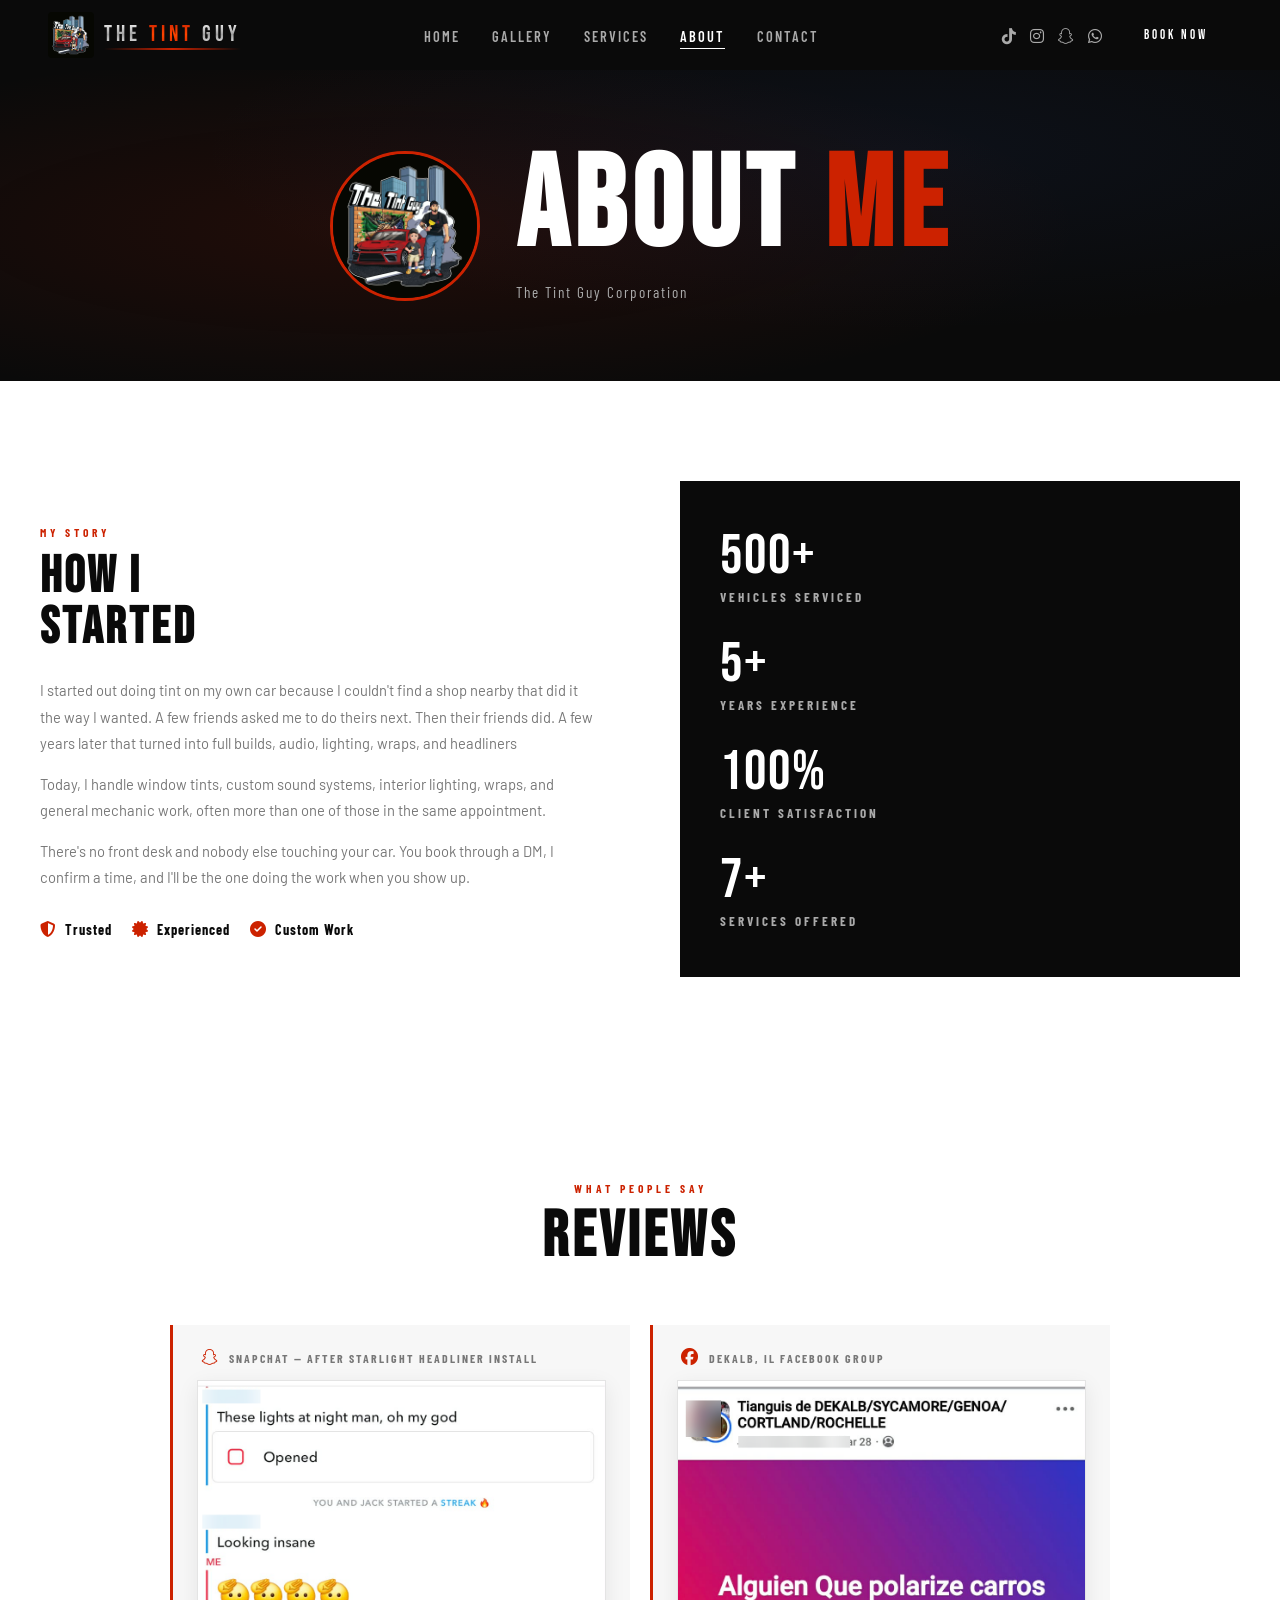
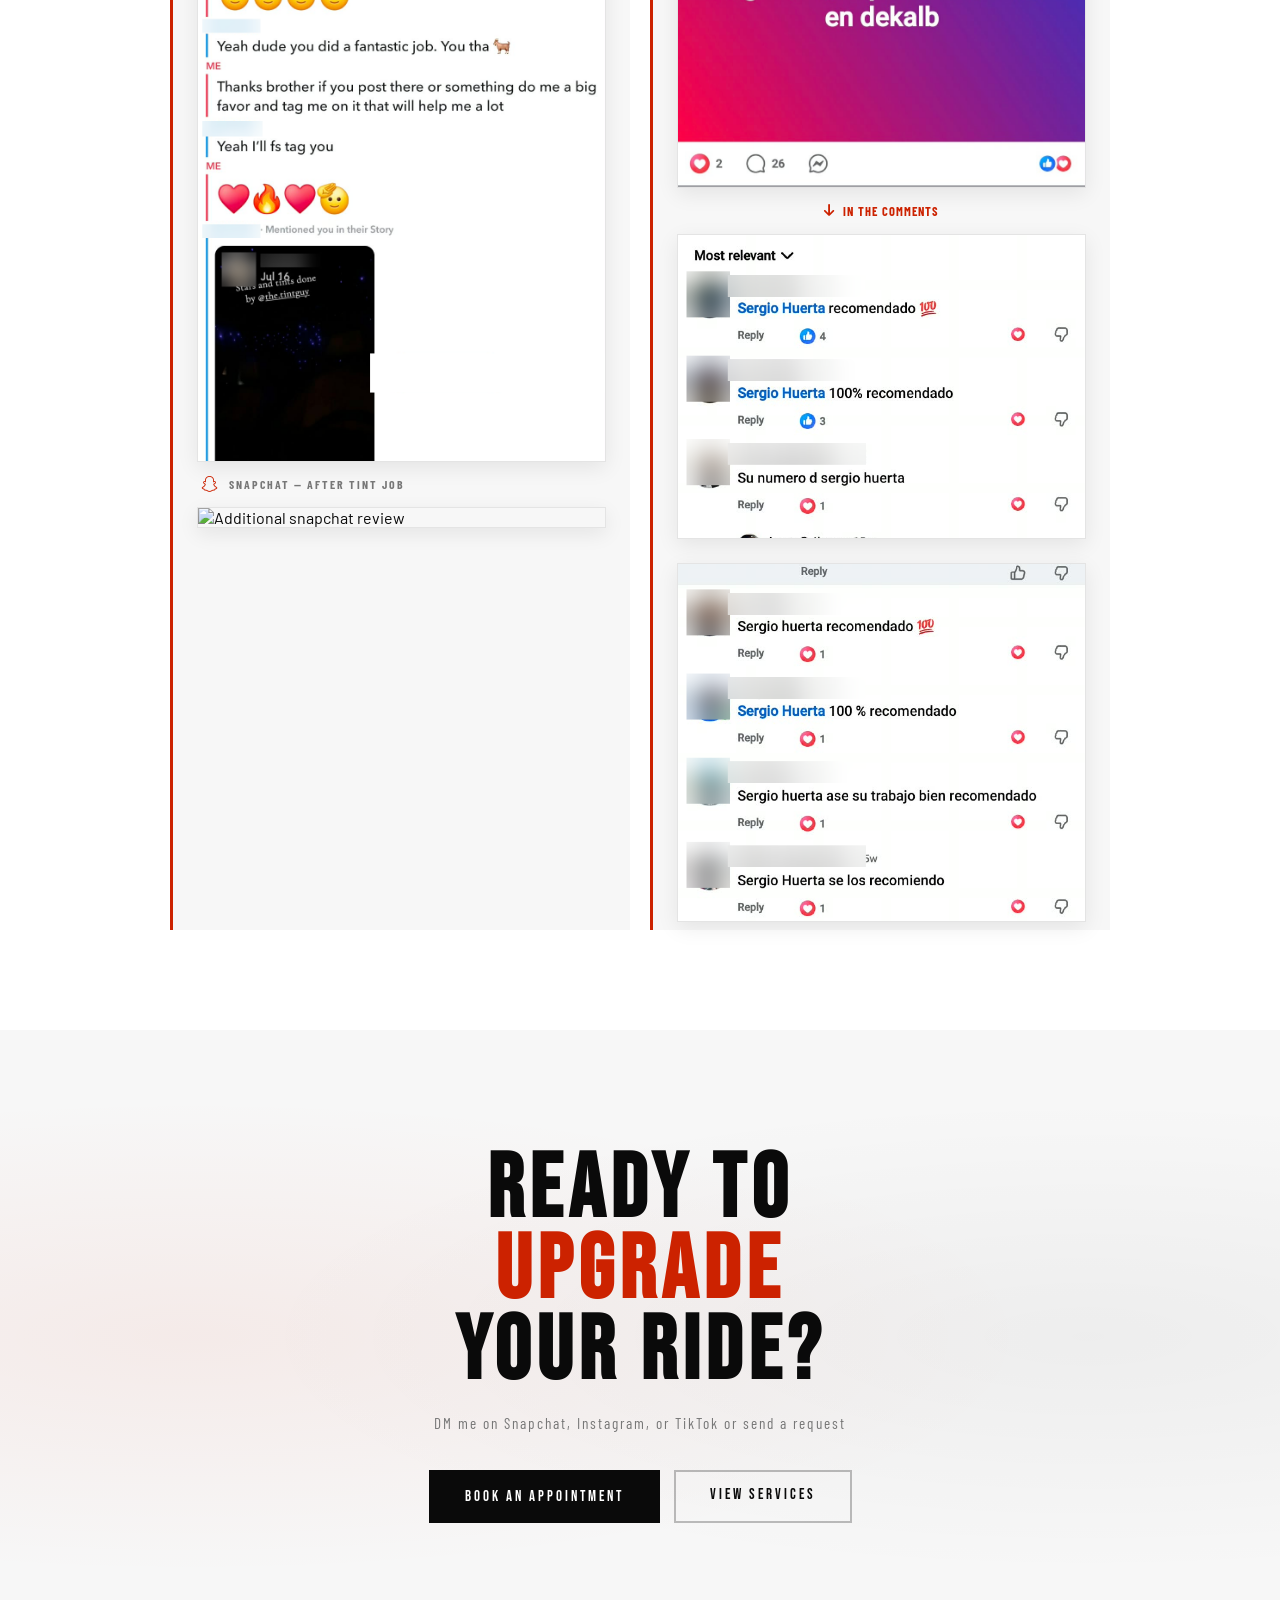
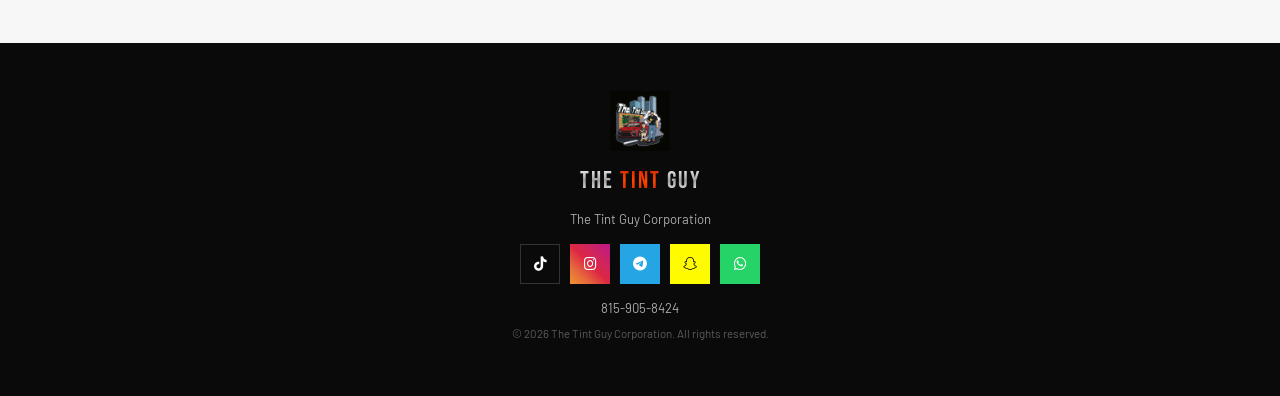
==== about.html @ ab77ff30 "changed text and hero images" ====
<!DOCTYPE html>
<html lang="en">
<head>
  <meta charset="UTF-8" />
  <meta name="viewport" content="width=device-width, initial-scale=1.0"/>
  <title>About — The Tint Guy</title>
  <link rel="stylesheet" href="style.css" />
  <link rel="icon" href="photos/logo.JPG" type="image/jpeg" />
  <link rel="shortcut icon" href="photos/logo.JPG" type="image/jpeg" />
  <link href="https://fonts.googleapis.com/css2?family=Bebas+Neue&family=Barlow+Condensed:wght@400;600;700&family=Barlow:wght@400;500&display=swap" rel="stylesheet"/>
  <link rel="stylesheet" href="https://cdnjs.cloudflare.com/ajax/libs/font-awesome/6.5.0/css/all.min.css"/>
</head>
<body>

  <!-- ===================== NAVBAR ===================== -->
  <nav class="navbar">
    <a href="index.html" class="nav-logo">
      <img src="photos/logo.JPG" alt="The Tint Guy" class="nav-logo-img" />
      <span class="nav-logo-text"><span class="logo-main">THE</span> <span class="logo-accent">TINT</span> <span class="logo-main">GUY</span></span>
    </a>
    <ul class="nav-links" id="navLinks">
      <li><a href="index.html">Home</a></li>
      <li><a href="gallery.html">Gallery</a></li>
      <li><a href="shop.html">Services</a></li>
      <li><a href="about.html" class="active">About</a></li>
      <li><a href="contact.html">Contact</a></li>
    </ul>
    <div class="nav-actions">
      <div class="nav-socials">
        <a href="https://www.tiktok.com/@thetintguy27?_r=1&_t=ZT-983FbPUpHvJ" target="_blank" title="TikTok"><i class="fab fa-tiktok"></i></a>
        <a href="https://www.instagram.com/thetintguy_corp_29?igsh=MXBnZnM0aGI4ODA4Mg==" target="_blank" title="Instagram"><i class="fab fa-instagram"></i></a>
        <a href="https://www.snapchat.com/add/the.tintguy?share_id=hZwJ2rEOslA&locale=en-US" target="_blank" title="Snapchat"><i class="fab fa-snapchat"></i></a>
        <a href="https://wa.me/18159058424" target="_blank" title="WhatsApp"><i class="fab fa-whatsapp"></i></a>
      </div>
      <a href="contact.html" class="btn-primary nav-book-btn">BOOK NOW</a>
      <button class="hamburger" id="hamburger" onclick="toggleMenu()">
        <span></span><span></span><span></span>
      </button>
    </div>
  </nav>

  <!-- ===================== ABOUT HERO ===================== -->
  <div class="about-hero">
    <div class="about-hero-bg"></div>
    <div class="about-hero-content">
      <img src="photos/logo.JPG" alt="The Tint Guy Logo" class="about-logo-emblem" />
      <div class="about-hero-text">
        <h1>ABOUT <span>ME</span></h1>
        <p>The Tint Guy Corporation</p>
      </div>
    </div>
  </div>

  <!-- ===================== STORY ===================== -->
  <section class="about-story">
    <div class="about-story-inner">
      <div class="about-story-text">
        <span class="section-tag">MY STORY</span>
        <h2>HOW I <br>STARTED</h2>
        <p>I started out doing tint on my own car because I couldn't find a shop nearby that did it the way I wanted. A few friends asked me to do theirs next. Then their friends did. A few years later that turned into full builds, audio, lighting, wraps, and headliners</p>
        <p>Today, I handle window tints, custom sound systems, interior lighting, wraps, and general mechanic work, often more than one of those in the same appointment.</p>
        <p>There's no front desk and nobody else touching your car. You book through a DM, I confirm a time, and I'll be the one doing the work when you show up.</p>
        <div class="about-badges">
          <div class="badge"><i class="fas fa-shield-alt"></i><span>Trusted</span></div>
          <div class="badge"><i class="fas fa-certificate"></i><span>Experienced</span></div>
          <div class="badge"><i class="fas fa-check-circle"></i><span>Custom Work</span></div>
        </div>
      </div>

      <div class="about-visual-box">
        <div class="stat">
          <span class="stat-num">500+</span>
          <span class="stat-label">Vehicles Serviced</span>
        </div>
        <div class="stat">
          <span class="stat-num">5+</span>
          <span class="stat-label">Years Experience</span>
        </div>
        <div class="stat">
          <span class="stat-num">100%</span>
          <span class="stat-label">Client Satisfaction</span>
        </div>
        <div class="stat">
          <span class="stat-num">7+</span>
          <span class="stat-label">Services Offered</span>
        </div>
      </div>
    </div>
  </section>

  <!-- TESTIMONIALS -->
  <section class="testimonials">
    <div class="section-header">
      <span class="section-tag">WHAT PEOPLE SAY</span>
      <h2>REVIEWS</h2>
    </div>
    <div class="testimonials-grid">
      <div class="screenshot-proof-card">
        <div class="proof-header"><i class="fab fa-snapchat"></i><span>Snapchat — after starlight headliner install</span></div>
        <img src="photos/proof-jack-gali.png" class="proof-screenshot" alt="Customer text conversation praising the starlight headliner install, later tagging @the.tintguy in his own Snapchat story" />
        <div class="proof-header"><i class="fab fa-snapchat"></i><span>Snapchat — after tint job</span></div>
        <img src="photos/snapreview.heic" class="proof-screenshot" alt="Additional snapchat review" />
      </div>
      <div class="screenshot-proof-card">
        <div class="proof-header"><i class="fab fa-facebook"></i><span>DeKalb, IL Facebook group</span></div>
        <img src="photos/proof-fb-post.png" class="proof-screenshot" alt="Facebook post from a DeKalb community group asking for car tint recommendations" />
        <div class="proof-connector"><i class="fas fa-arrow-down"></i><span>In the comments</span></div>
        <img src="photos/proof-fb-1.png" class="proof-screenshot" alt="Facebook comments recommending The Tint Guy, names and photos blurred" />
        <img src="photos/proof-fb-2.png" class="proof-screenshot" alt="More Facebook comments recommending The Tint Guy, names and photos blurred" />
      </div>
    </div>
  </section>

  <!-- ===================== CTA BANNER ===================== -->
  <section class="cta-banner">
    <div class="cta-banner-bg"></div>
    <div class="cta-banner-content">
      <h2>READY TO<br><span>UPGRADE</span><br>YOUR RIDE?</h2>
      <p>DM me on Snapchat, Instagram, or TikTok or send a request</p>
      <div class="cta-btns">
        <a href="contact.html" class="btn-primary">BOOK AN APPOINTMENT</a>
        <a href="shop.html" class="btn-secondary">VIEW SERVICES</a>
      </div>
    </div>
  </section>

  <!-- ===================== FOOTER ===================== -->
  <footer class="footer">
    <div class="footer-inner">
      <img src="photos/logo.JPG" alt="The Tint Guy" style="width:60px; height:60px; object-fit:contain; margin-bottom:12px;" />
      <span class="footer-logo">
        <span class="logo-main">THE</span> <span class="logo-accent">TINT</span> <span class="logo-main">GUY</span>
      </span>
      <p>The Tint Guy Corporation</p>
      <div class="social-links" style="justify-content:center; margin: 14px 0;">
        <a href="https://www.tiktok.com/@thetintguy27?_r=1&_t=ZT-983FbPUpHvJ" target="_blank" class="social-btn tiktok" title="TikTok"><i class="fab fa-tiktok"></i></a>
        <a href="https://www.instagram.com/thetintguy_corp_29?igsh=MXBnZnM0aGI4ODA4Mg==" target="_blank" class="social-btn instagram" title="Instagram"><i class="fab fa-instagram"></i></a>
        <a href="https://t.me/thetintguy_27" target="_blank" class="social-btn telegram" title="Telegram"><i class="fab fa-telegram"></i></a>
        <a href="https://www.snapchat.com/add/the.tintguy?share_id=hZwJ2rEOslA&locale=en-US" target="_blank" class="social-btn snapchat" title="Snapchat"><i class="fab fa-snapchat"></i></a>
        <a href="https://wa.me/18159058424" target="_blank" class="social-btn whatsapp" title="WhatsApp"><i class="fab fa-whatsapp"></i></a>
      </div>
      <p style="margin-top:6px;"><a href="tel:8159058424" style="color:var(--mid); text-decoration:none;">815-905-8424</a></p>
      <p class="footer-copy">© 2026 The Tint Guy Corporation. All rights reserved.</p>
    </div>
  </footer>

  <script>
    function toggleMenu() {
      document.getElementById('navLinks').classList.toggle('open');
    }
    window.addEventListener('scroll', () => {
      document.querySelector('.navbar').classList.toggle('scrolled', window.scrollY > 50);
    });
  </script>

</body>
</html>
---- style.css ----
/* =============================================
   THE TINT GUY -- style.css
   Clean white-body aesthetic
   Black header/footer, white canvas body
   ============================================= */

*, *::before, *::after { box-sizing: border-box; margin: 0; padding: 0; }

:root {
  --black:      #0a0a0a;
  --dark:       #111111;
  --dark2:      #1a1a1a;
  --dark3:      #2a2a2a;
  --white:      #ffffff;
  --off-white:  #f7f7f7;
  --light:      #f0f0f0;
  --light2:     #e4e4e4;
  --mid:        #aaaaaa;
  --gray:       #777777;
  --gray2:      #444444;
  --accent:     #cc2200;       /* red -- swap to #f5c800 for yellow, #0077cc for blue */
  --accent2:    #a81b00;
  --font-display: 'Bebas Neue', sans-serif;
  --font-body:    'Barlow', sans-serif;
  --font-cond:    'Barlow Condensed', sans-serif;
}

html { scroll-behavior: smooth; }

body {
  background: var(--white);
  color: var(--black);
  font-family: var(--font-body);
  overflow-x: hidden;
}

::-webkit-scrollbar { width: 5px; }
::-webkit-scrollbar-track { background: var(--light); }
::-webkit-scrollbar-thumb { background: var(--black); }

/* =============================================
   UTILITIES
   ============================================= */

.section-tag {
  display: inline-block;
  font-family: var(--font-cond);
  font-size: 0.72rem;
  font-weight: 700;
  letter-spacing: 4px;
  color: var(--accent);
  margin-bottom: 10px;
  text-transform: uppercase;
}

.section-header {
  text-align: center;
  margin-bottom: 56px;
}
.section-header h2 {
  font-family: var(--font-display);
  font-size: clamp(2.5rem, 5vw, 4rem);
  letter-spacing: 4px;
  color: var(--black);
  line-height: 1;
}

/* light-bg sections override */
.on-dark .section-tag  { color: #ff6644; }
.on-dark .section-header h2 { color: var(--white); }

/* ---- BUTTONS ---- */
.btn-primary {
  display: inline-block;
  background: var(--black);
  color: var(--white);
  font-family: var(--font-display);
  font-size: 0.95rem;
  letter-spacing: 3px;
  padding: 15px 34px;
  text-decoration: none;
  border: 2px solid var(--black);
  transition: background 0.2s, color 0.2s;
  cursor: pointer;
  text-align: center;
}
.btn-primary:hover {
  background: transparent;
  color: var(--black);
}
.btn-primary.full { width: 100%; border: none; }
.btn-primary.on-dark-btn {
  background: var(--white);
  color: var(--black);
  border-color: var(--white);
}
.btn-primary.on-dark-btn:hover {
  background: transparent;
  color: var(--white);
}

.btn-secondary {
  display: inline-block;
  background: transparent;
  color: var(--black);
  font-family: var(--font-display);
  font-size: 0.95rem;
  letter-spacing: 3px;
  padding: 13px 34px;
  text-decoration: none;
  border: 2px solid rgba(0,0,0,0.25);
  transition: border-color 0.2s, color 0.2s;
}
.btn-secondary:hover { border-color: var(--black); }
.btn-secondary.on-dark-btn {
  color: var(--white);
  border-color: rgba(255,255,255,0.3);
}
.btn-secondary.on-dark-btn:hover { border-color: var(--white); }

/* =============================================
   NAVBAR
   ============================================= */

.navbar {
  position: fixed; top: 0; left: 0; right: 0;
  z-index: 1000;
  display: flex; align-items: center;
  justify-content: space-between;
  padding: 0 48px; height: 70px;
  background: var(--black);
  transition: background 0.3s;
}

.nav-logo {
  font-family: var(--font-display);
  font-size: 1.4rem; letter-spacing: 2px; line-height: 1;
  text-decoration: none; display: flex; align-items: center; gap: 10px;
}
.nav-logo-img {
  width: 46px; height: 46px; object-fit: contain;
  border-radius: 4px;
}
.nav-logo-text { 
  display: inline-block;
  font-family: 'Bebas Neue', sans-serif;
  font-size: 1.4rem;
  letter-spacing: 4px;
  position: relative;
}
.logo-main {
  background: linear-gradient(180deg, #ffffff 0%, #a0a0a0 50%, #ffffff 100%);
  -webkit-background-clip: text;
  -webkit-text-fill-color: transparent;
  background-clip: text;
}
.logo-accent {
  background: linear-gradient(180deg, var(--accent) 0%, #ff4400 50%, var(--accent) 100%);
  -webkit-background-clip: text;
  -webkit-text-fill-color: transparent;
  background-clip: text;
}
.nav-logo-text::after {
  content: '';
  position: absolute;
  bottom: -4px;
  left: 0;
  right: 0;
  height: 2px;
  background: linear-gradient(90deg, transparent, var(--accent), transparent);
}

.nav-links { display: flex; gap: 32px; list-style: none; }
.nav-links a {
  color: var(--mid);
  text-decoration: none;
  font-family: var(--font-cond);
  font-size: 0.9rem; font-weight: 600;
  letter-spacing: 2px; text-transform: uppercase;
  transition: color 0.2s; position: relative;
}
.nav-links a::after {
  content: ''; position: absolute; bottom: -4px; left: 0;
  width: 0; height: 1px; background: var(--white);
  transition: width 0.2s;
}
.nav-links a:hover,
.nav-links a.active { color: var(--white); }
.nav-links a:hover::after,
.nav-links a.active::after { width: 100%; }

.nav-actions { display: flex; align-items: center; gap: 18px; }

.nav-book-btn {
  padding: 10px 22px;
  font-size: 0.8rem;
}

.nav-socials { display: flex; align-items: center; gap: 14px; }
.nav-socials a {
  color: var(--mid); font-size: 1rem;
  transition: color 0.2s, transform 0.2s;
}
.nav-socials a:hover { color: var(--white); transform: translateY(-2px); }
@media (max-width: 1080px) { .nav-socials { display: none; } }

.hamburger {
  display: none; flex-direction: column; gap: 5px;
  background: none; border: none; cursor: pointer; padding: 4px;
}
.hamburger span {
  display: block; width: 22px; height: 1.5px;
  background: var(--white); transition: 0.3s;
}

/* =============================================
   TICKER
   ============================================= */

.ticker-wrap {
  background: var(--black);
  border-top: 1px solid #1f1f1f;
  overflow: hidden; white-space: nowrap;
  padding: 9px 0; position: relative; z-index: 999;
  margin-top: 70px;
}
.ticker { display: inline-block; animation: ticker-scroll 40s linear infinite; }
.ticker span {
  font-family: var(--font-cond); font-weight: 600;
  font-size: 0.75rem; letter-spacing: 3px;
  color: var(--mid); margin: 0 14px; text-transform: uppercase;
}
.ticker .sep { color: #333; margin: 0 2px; }

@keyframes ticker-scroll {
  0%   { transform: translateX(0); }
  100% { transform: translateX(-50%); }
}

/* =============================================
   HERO SLIDESHOW
   ============================================= */

.hero {
  position: relative; height: 100vh; min-height: 600px;
  overflow: hidden; display: flex; align-items: center;
  background: var(--black);
}
.hero-slides { position: absolute; inset: 0; z-index: 0; }
.hero-slide {
  position: absolute; inset: 0; opacity: 0;
  transition: opacity 1.2s ease-in-out;
  background-size: cover; background-position: center;
}
.hero-slide.active { opacity: 1; }

.hero-video {
  position: absolute;
  inset: 0;
  width: 100%;
  height: 100%;
  object-fit: cover;
  opacity: 0;
  transition: opacity 0.5s ease;
}

.hero-slide.active .hero-video {
  opacity: 1;
}

.slide-1 {
  background-color: #0a1220;
  background-image: url('photos/herotint.PNG'), radial-gradient(ellipse at 25% 55%, rgba(60,100,180,0.35) 0%, transparent 60%),
    radial-gradient(ellipse at 80% 20%, rgba(204,34,0,0.2) 0%, transparent 50%);
  background-size: cover, auto, auto;
  background-position: center, center, center;
}
.slide-2 {
  background-color: #120808;
  background-image: url('photos/soundsystem.jpg'), radial-gradient(ellipse at 70% 60%, rgba(204,34,0,0.4) 0%, transparent 55%),
    radial-gradient(ellipse at 15% 30%, rgba(180,80,0,0.2) 0%, transparent 50%);
  background-size: cover, auto, auto;
  background-position: center, center, center;
}
.slide-3 {
  background-color: #080c10;
  background-image: url('photos/interiorlighting.jpeg'), radial-gradient(ellipse at 50% 75%, rgba(40,80,160,0.3) 0%, transparent 60%),
    radial-gradient(ellipse at 85% 15%, rgba(204,34,0,0.2) 0%, transparent 45%);
  background-size: cover, auto, auto;
  background-position: center, center, center;
}
.slide-4 {
  background-color: #0c0c0c;
  background-image: url('photos/lightbluecartint.PNG'), radial-gradient(ellipse at 35% 45%, rgba(204,34,0,0.25) 0%, transparent 55%),
    radial-gradient(ellipse at 75% 65%, rgba(60,60,120,0.3) 0%, transparent 55%);
  background-size: cover, auto, auto;
  background-position: center, center, center;
}

.hero-logo-watermark {
  position: absolute; top: 50%; right: 6%;
  transform: translateY(-50%);
  width: clamp(220px, 30vw, 460px);
  height: auto;
  opacity: 0.05;
  filter: grayscale(100%) brightness(3);
  pointer-events: none; user-select: none;
  z-index: 0;
}
@media (max-width: 900px) {
  .hero-logo-watermark { width: clamp(160px, 45vw, 320px); right: -5%; }
}

.hero-overlay {
  position: absolute; inset: 0; z-index: 1;
  background: linear-gradient(105deg, rgba(0,0,0,0.82) 0%, rgba(0,0,0,0.5) 45%, rgba(0,0,0,0.1) 100%);
}
.hero-content { position: relative; z-index: 2; padding: 0 60px; max-width: 820px; }

.hero-badge {
  display: inline-block; background: var(--accent);
  color: var(--white); font-family: var(--font-cond);
  font-size: 0.7rem; font-weight: 700; letter-spacing: 3px;
  padding: 5px 12px; margin-bottom: 22px;
  opacity: 0; transform: translateY(30px);
  animation: fadeUp 0.8s forwards 0s;
}

.hero-title-row {
  display: flex; align-items: center; gap: 26px; margin-bottom: 22px;
}
.hero-title-row .hero-title { margin-bottom: 0; }
.hero-logo-mark {
  width: 110px; height: 110px; object-fit: cover;
  border-radius: 50%; border: 3px solid var(--accent);
  flex-shrink: 0;
  opacity: 0; transform: translateY(20px);
  animation: fadeUp 0.8s forwards 0.1s;
}
@media (max-width: 700px) {
  .hero-title-row { flex-direction: column; align-items: flex-start; gap: 16px; }
  .hero-logo-mark { width: 80px; height: 80px; }
}

.hero-title { font-family: 'Bebas Neue', sans-serif; line-height: 1; margin-bottom: 22px; overflow-wrap: normal; }
.hero-title .line2 {
  display: block; font-size: clamp(2.5rem, 6vw, 4rem);
  color: var(--white); letter-spacing: 12px;
  opacity: 0; transform: translateY(30px);
  animation: fadeUp 0.8s forwards 0.2s;
  transition: opacity 0.3s ease;
}
.hero-title .line3 {
  display: block; font-size: clamp(3.5rem, 10vw, 9.5rem);
  color: var(--accent); letter-spacing: 8px;
  -webkit-text-stroke: 2px var(--accent);
  color: transparent;
  opacity: 0; transform: translateY(30px);
  animation: fadeUp 0.8s forwards 0.3s;
  transition: opacity 0.3s ease;
}
.hero-sub {
  font-family: var(--font-cond); font-size: 1.05rem; font-style: italic;
  letter-spacing: 2px; color: rgba(255,255,255,0.55);
  margin-bottom: 34px; opacity: 0;
  animation: fadeUp 0.8s forwards 0.6s;
}
.hero-btns {
  display: flex; gap: 14px; flex-wrap: wrap;
  opacity: 0; animation: fadeUp 0.8s forwards 0.8s;
}

@keyframes fadeUp { to { opacity: 1; transform: translateY(0); } }

.slide-dots { position: absolute; bottom: 36px; left: 60px; z-index: 3; display: flex; gap: 10px; }
.dot {
  width: 28px; height: 2px;
  background: rgba(255,255,255,0.25);
  cursor: pointer; transition: background 0.3s, width 0.3s;
  border: none; padding: 0;
}
.dot.active { background: var(--white); width: 48px; }

.slide-counter {
  position: absolute; bottom: 30px; right: 60px; z-index: 3;
  font-family: var(--font-display); font-size: 1rem;
  color: rgba(255,255,255,0.3); letter-spacing: 3px;
}
.slide-counter .current { color: var(--white); font-size: 1.4rem; }

/* =============================================
   SOCIAL STRIP
   ============================================= */

.social-strip {
  background: var(--black);
  padding: 64px 40px;
  position: relative;
  overflow: hidden;
}
.social-strip::before {
  content: '';
  position: absolute; inset: 0;
  background:
    radial-gradient(ellipse at 15% 30%, rgba(204,34,0,0.14) 0%, transparent 55%),
    radial-gradient(ellipse at 85% 70%, rgba(40,80,160,0.1) 0%, transparent 55%);
}
.social-strip-inner {
  position: relative; z-index: 1;
  max-width: 1200px; margin: 0 auto;
  display: flex; align-items: center; justify-content: space-between;
  gap: 48px; flex-wrap: wrap;
}
.social-strip-text { max-width: 440px; }
.social-strip-text .section-tag { color: #ff6644; }
.social-strip-text h2 {
  font-family: var(--font-display); color: var(--white);
  font-size: clamp(1.8rem, 3.2vw, 2.6rem);
  letter-spacing: 2px; line-height: 1.02; margin-bottom: 14px;
}
.social-strip-text p {
  color: var(--mid); font-size: 0.9rem; line-height: 1.6;
}

.social-strip-btns { display: flex; gap: 12px; flex-wrap: wrap; }
.social-strip-btn {
  display: flex; align-items: center; gap: 10px;
  background: rgba(255,255,255,0.04);
  border: 1px solid rgba(255,255,255,0.12);
  color: var(--white); text-decoration: none;
  padding: 13px 20px;
  font-family: var(--font-cond); font-size: 0.85rem;
  font-weight: 700; letter-spacing: 1px;
  transition: border-color 0.2s, background 0.2s, transform 0.2s;
}
.social-strip-btn i { font-size: 1.1rem; }
.social-strip-btn:hover { transform: translateY(-2px); background: rgba(255,255,255,0.08); }
.social-strip-btn.tiktok:hover    { border-color: #ffffff; }
.social-strip-btn.instagram:hover { border-color: #dc2743; }
.social-strip-btn.snapchat:hover  { border-color: #fffc00; }
.social-strip-btn.whatsapp:hover  { border-color: #25d366; }
.social-strip-btn.telegram:hover  { border-color: #26a5e4; }

@media (max-width: 700px) {
  .social-strip-inner { flex-direction: column; align-items: flex-start; }
  .social-strip-btn span { display: none; }
  .social-strip-btn { padding: 13px; }
}

/* =============================================
   CATEGORY POSTERS  (replaces services)
   ============================================= */

.categories {
  display: grid;
  grid-template-columns: repeat(6, 1fr);
  gap: 0;
  background: var(--black);
}

.cat-poster {
  position: relative;
  overflow: hidden;
  cursor: pointer;
  display: block;
  text-decoration: none;
}

/* Aspect ratio: tall poster column */
.cat-poster-img {
  width: 100%;
  aspect-ratio: 2/3;
  background-size: cover;
  background-position: center;
  transition: transform 0.6s cubic-bezier(0.25, 0.46, 0.45, 0.94);
  display: flex; align-items: flex-end;
}

/* Placeholder gradients for each category */
.cat-vehicle {
  background-color: #0a0f1a;
  background-image:
    radial-gradient(ellipse at 50% 30%, rgba(40,80,200,0.5) 0%, transparent 65%),
    radial-gradient(ellipse at 20% 80%, rgba(0,0,0,0.8) 0%, transparent 60%);
}
.cat-signs {
  background-color: #1a0a00;
  background-image:
    radial-gradient(ellipse at 50% 40%, rgba(204,80,0,0.55) 0%, transparent 65%),
    radial-gradient(ellipse at 80% 80%, rgba(0,0,0,0.7) 0%, transparent 60%);
}
.cat-apparel {
  background-color: #080a12;
  background-image:
    radial-gradient(ellipse at 50% 35%, rgba(80,40,180,0.5) 0%, transparent 65%),
    radial-gradient(ellipse at 30% 80%, rgba(0,0,0,0.8) 0%, transparent 60%);
}
.cat-print {
  background-color: #0a1208;
  background-image:
    radial-gradient(ellipse at 50% 40%, rgba(0,140,60,0.45) 0%, transparent 65%),
    radial-gradient(ellipse at 70% 80%, rgba(0,0,0,0.7) 0%, transparent 60%);
}
.cat-cnc {
  background-color: #121010;
  background-image:
    radial-gradient(ellipse at 50% 35%, rgba(180,120,0,0.45) 0%, transparent 65%),
    radial-gradient(ellipse at 40% 80%, rgba(0,0,0,0.8) 0%, transparent 60%);
}
.cat-banners {
  background-color: #100a14;
  background-image:
    radial-gradient(ellipse at 50% 40%, rgba(140,0,140,0.45) 0%, transparent 65%),
    radial-gradient(ellipse at 60% 80%, rgba(0,0,0,0.8) 0%, transparent 60%);
}

/* Dark gradient overlay always present at bottom */
.cat-poster-overlay {
  position: absolute; inset: 0;
  background: linear-gradient(
    to top,
    rgba(0,0,0,0.92) 0%,
    rgba(0,0,0,0.4) 40%,
    rgba(0,0,0,0.1) 100%
  );
  display: flex; flex-direction: column;
  justify-content: flex-end;
  padding: 24px 20px;
  transition: background 0.4s;
}

.cat-poster:hover .cat-poster-overlay {
  background: linear-gradient(
    to top,
    rgba(0,0,0,0.97) 0%,
    rgba(0,0,0,0.7) 50%,
    rgba(0,0,0,0.3) 100%
  );
}

.cat-poster:hover .cat-poster-img { transform: scale(1.06); }

/* Category label -- always visible */
.cat-name {
  font-family: var(--font-display);
  font-size: clamp(1rem, 1.4vw, 1.4rem);
  letter-spacing: 3px;
  color: var(--white);
  line-height: 1.1;
  margin-bottom: 12px;
  transition: transform 0.3s;
}
.cat-poster:hover .cat-name { transform: translateY(-6px); }

/* "View Collection" link -- hidden until hover */
.cat-link {
  font-family: var(--font-cond);
  font-size: 0.78rem;
  font-weight: 700;
  letter-spacing: 2px;
  color: var(--accent);
  text-transform: uppercase;
  display: flex; align-items: center; gap: 6px;
  opacity: 0;
  transform: translateY(10px);
  transition: opacity 0.3s, transform 0.3s;
}
.cat-poster:hover .cat-link {
  opacity: 1;
  transform: translateY(0);
}
.cat-link i { font-size: 0.7rem; }

/* =============================================
   WORK GALLERY
   ============================================= */

.gallery {
  padding: 100px 40px;
  background: var(--white);
}
.gallery-grid {
  display: grid;
  grid-template-columns: repeat(4, 1fr);
  gap: 4px;
  max-width: 1300px; margin: 0 auto;
}
.gallery-item {
  position: relative; overflow: hidden; cursor: pointer;
  aspect-ratio: 1/1;
}

/* Featured items at top */
.gallery-item.featured {
  grid-column: span 2; grid-row: span 2;
  aspect-ratio: unset; min-height: 320px;
}

/* Orientation-based sizing */
.gallery-item.landscape { grid-column: span 2; aspect-ratio: 2/1; }
.gallery-item.portrait  { grid-row: span 2; aspect-ratio: 1/2; }
.gallery-item.square    { aspect-ratio: 1/1; }

/* Force videos to be uniform squares */
.gallery-item[data-media-type="video"] { grid-column: span 1; grid-row: span 1; aspect-ratio: 1/1; }

.gallery-img {
  position: absolute; inset: 0;
  width: 100%; height: 100%;
  display: flex; align-items: center; justify-content: center;
  transition: transform 0.5s ease;
  background: var(--light2);
}

.gallery-placeholder {
  position: absolute; inset: 0;
  background: linear-gradient(135deg, var(--light2) 0%, var(--light) 100%);
  animation: pulse 1.5s ease-in-out infinite;
}

@keyframes pulse {
  0%, 100% { opacity: 1; }
  50% { opacity: 0.7; }
}

.gallery-img i.fa-play-circle {
  position: absolute;
  color: rgba(255,255,255,0.9);
  font-size: 2.5rem;
  filter: drop-shadow(0 2px 8px rgba(0,0,0,0.6));
  z-index: 2;
}
/* Homepage gallery tiles are all uniform squares -- see .gallery-item base rule above */

/* Gallery images */
.gi-1 { background-image: url('photos/civictint.PNG'); background-size: cover; background-position: center; }
.gi-2 { background-image: url('photos/soundsystem.jpg'); background-size: cover; background-position: center; }
.gi-3 { background-image: url('photos/suvtintsnow.PNG'); background-size: cover; background-position: center; }
.gi-4 { background-image: url('photos/gmcsuvtint.jpeg'); background-size: cover; background-position: center; }
.gi-5 { background-image: url('photos/doorremovalafter.jpeg'); background-size: cover; background-position: center; }
.gi-6 { background-image: url('photos/tint (3).jpeg'); background-size: cover; background-position: center; }
.gi-7 { background-image: url('photos/tint (4).jpeg'); background-size: cover; background-position: center; }
.gi-8 { background-image: url('photos/trucktint.jpeg'); background-size: cover; background-position: center; }

.gallery-item:hover .gallery-img { transform: scale(1.05); }

/* Video tile play icon -- for TikTok/reel-style gallery placeholders */
.video-tile .gallery-img { position: relative; }
.video-tile .gallery-img i.fa-play {
  color: rgba(255,255,255,0.85);
  font-size: 2.2rem;
  filter: drop-shadow(0 2px 10px rgba(0,0,0,0.5));
  pointer-events: none;
}
.video-tile::after {
  content: 'VIDEO';
  position: absolute; top: 10px; right: 10px;
  background: rgba(0,0,0,0.6); color: var(--white);
  font-family: var(--font-cond); font-size: 0.62rem;
  font-weight: 700; letter-spacing: 2px;
  padding: 3px 8px; z-index: 2; pointer-events: none;
}

.gallery-overlay {
  position: absolute; inset: 0;
  background: rgba(0,0,0,0);
  display: flex; align-items: flex-end; padding: 18px;
  transition: background 0.3s;
}
.gallery-item:hover .gallery-overlay { background: rgba(0,0,0,0.5); }

.gallery-tag {
  font-family: var(--font-cond); font-size: 0.72rem;
  font-weight: 700; letter-spacing: 2px; color: var(--white);
  background: var(--accent); padding: 5px 11px;
  opacity: 0; transform: translateY(8px);
  transition: opacity 0.3s, transform 0.3s;
}
.gallery-item:hover .gallery-tag { opacity: 1; transform: translateY(0); }

/* =============================================
   PRODUCT CARDS
   ============================================= */

.product-card {
  background: var(--white);
  border: 1px solid var(--light2);
  position: relative; overflow: hidden;
  cursor: pointer; transition: box-shadow 0.3s, transform 0.3s;
}
.product-card:hover { box-shadow: 0 8px 32px rgba(0,0,0,0.1); transform: translateY(-3px); }

.product-img {
  width: 100%; aspect-ratio: 1/1;
  display: flex; align-items: center; justify-content: center;
  overflow: hidden; position: relative;
  background: var(--black);
}
.product-img img { width: 100%; height: 100%; object-fit: cover; display: block; }

/* Product images */
.pi-1  { background-image: url('photos/tint.jpeg'); background-size: contain; background-position: center; background-repeat: no-repeat; }
.pi-2  { background-image: url('photos/soundsystem.jpg'); background-size: contain; background-position: center; background-repeat: no-repeat; }
.pi-3  { background-image: url('photos/interiorlighting.jpeg'); background-size: contain; background-position: center; background-repeat: no-repeat; }
.pi-4  { background-image: url('photos/fordtrucktint.jpeg'); background-size: contain; background-position: center; background-repeat: no-repeat; }
.pi-5  { background-image: url('photos/underglow.jpeg'); background-size: contain; background-position: center; background-repeat: no-repeat; }
.pi-6  { background-image: url('photos/doorremoval.jpeg'); background-size: contain; background-position: center; background-repeat: no-repeat; }
.pi-7  { background-color: #180e00; background-image: radial-gradient(ellipse at 55% 45%, rgba(210,110,0,0.45) 0%, transparent 65%); }
.pi-8  { background-color: #080e18; background-image: radial-gradient(ellipse at 45% 55%, rgba(0,90,200,0.5) 0%, transparent 65%); }
.pi-9  { background-color: #141414; background-image: radial-gradient(ellipse at 50% 50%, rgba(160,160,160,0.18) 0%, transparent 65%); }
.pi-10 { background-color: #0a1208; background-image: radial-gradient(ellipse at 40% 40%, rgba(70,170,0,0.4) 0%, transparent 65%); }
.pi-11 { background-color: #14080e; background-image: radial-gradient(ellipse at 60% 55%, rgba(190,0,90,0.4) 0%, transparent 65%); }
.pi-12 { background-color: #0e0e18; background-image: radial-gradient(ellipse at 50% 40%, rgba(70,70,210,0.4) 0%, transparent 65%); }

.product-img-label {
  position: absolute;
  font-family: var(--font-display); font-size: 2.2rem;
  color: rgba(255,255,255,0.07); letter-spacing: 3px;
  text-align: center; line-height: 1.1; padding: 0 16px;
  pointer-events: none; user-select: none;
  white-space: pre-line;
}

.product-badge {
  position: absolute; top: 10px; left: 0;
  background: var(--accent); color: var(--white);
  font-family: var(--font-cond); font-size: 0.68rem;
  font-weight: 700; letter-spacing: 2px; padding: 4px 10px; z-index: 2;
}
.product-badge.blue { background: #0077cc; }

.product-overlay {
  position: absolute; inset: 0;
  background: rgba(0,0,0,0.7);
  display: flex; align-items: center; justify-content: center;
  opacity: 0; transition: opacity 0.3s; z-index: 3;
}
.product-card:hover .product-overlay { opacity: 1; }

.add-btn {
  background: var(--white); color: var(--black);
  border: none; padding: 11px 22px;
  font-family: var(--font-display); font-size: 0.85rem;
  letter-spacing: 2px; cursor: pointer;
  transition: background 0.2s, color 0.2s;
}
.add-btn:hover { background: var(--accent); color: var(--white); }

.product-info { padding: 14px 16px 18px; background: var(--white); }
.product-info h4 {
  font-family: var(--font-cond); font-size: 0.9rem;
  font-weight: 700; letter-spacing: 1px;
  margin-bottom: 3px; text-transform: uppercase; color: var(--black);
}
.product-info p { font-size: 0.78rem; color: var(--gray); margin-bottom: 7px; }
.product-price {
  font-family: var(--font-display); font-size: 1.15rem;
  color: var(--black); letter-spacing: 1px;
}

/* =============================================
   FEATURED PRODUCTS
   ============================================= */

.featured-products { padding: 100px 40px; background: var(--off-white); }
.featured-grid {
  display: grid; grid-template-columns: repeat(4, 1fr);
  gap: 16px; max-width: 1300px; margin: 0 auto;
}
.shop-all-wrap { text-align: center; margin-top: 48px; }

/* =============================================
   SHOP PAGE
   ============================================= */

.shop { padding: 80px 40px 100px; background: var(--white); }

.shop-search-wrap {
  max-width: 560px; margin: 0 auto 28px; position: relative;
}
.shop-search {
  width: 100%; background: var(--white);
  border: 1px solid var(--light2); border-bottom: 2px solid var(--black);
  color: var(--black); padding: 14px 48px 14px 18px;
  font-family: var(--font-cond); font-size: 1rem;
  letter-spacing: 2px; outline: none; transition: border-color 0.2s;
  border-radius: 0;
}
.shop-search:focus { border-bottom-color: var(--accent); }
.shop-search::placeholder { color: var(--mid); }
.shop-search-icon {
  position: absolute; right: 16px; top: 50%;
  transform: translateY(-50%); color: var(--mid); font-size: 0.9rem; pointer-events: none;
}

.shop-filters {
  display: flex; justify-content: center;
  gap: 6px; flex-wrap: wrap; margin-bottom: 24px;
}

.media-type-filters {
  display: flex; justify-content: center;
  gap: 6px; flex-wrap: wrap; margin-bottom: 32px;
}
.filter-btn {
  background: transparent; color: var(--gray);
  border: 1px solid var(--light2); padding: 7px 18px;
  font-family: var(--font-cond); font-size: 0.82rem;
  letter-spacing: 2px; cursor: pointer;
  transition: all 0.2s; text-transform: uppercase;
}
.filter-btn.active, .filter-btn:hover {
  background: var(--black); color: var(--white); border-color: var(--black);
}

.media-filter-btn {
  background: transparent; color: var(--gray);
  border: 1px solid var(--light2); padding: 7px 18px;
  font-family: var(--font-cond); font-size: 0.82rem;
  letter-spacing: 2px; cursor: pointer;
  transition: all 0.2s; text-transform: uppercase;
}
.media-filter-btn.active, .media-filter-btn:hover {
  background: var(--accent); color: var(--white); border-color: var(--accent);
}

.products-grid {
  display: grid; grid-template-columns: repeat(4, 1fr);
  gap: 16px; max-width: 1300px; margin: 0 auto;
}

.no-results {
  grid-column: 1/-1; text-align: center; padding: 80px 20px;
  font-family: var(--font-display); font-size: 1.4rem;
  letter-spacing: 4px; color: var(--light2);
}

/* Product modal */
.modal-overlay {
  position: fixed; inset: 0; background: rgba(0,0,0,0.6);
  z-index: 3000; opacity: 0; pointer-events: none;
  transition: opacity 0.3s;
  display: flex; align-items: center; justify-content: center; padding: 24px;
}
.modal-overlay.open { opacity: 1; pointer-events: all; }

.modal {
  background: var(--white);
  max-width: 860px; width: 100%;
  display: grid; grid-template-columns: 1fr 1fr;
  position: relative;
  transform: translateY(24px); transition: transform 0.3s;
  max-height: 90vh; overflow-y: auto;
  border-top: 3px solid var(--accent);
}
.modal-overlay.open .modal { transform: translateY(0); }

.modal-img {
  aspect-ratio: 1/1;
  display: flex; align-items: center; justify-content: center;
}
.modal-img img { width: 100%; height: 100%; object-fit: cover; }

.modal-body { padding: 40px 36px; display: flex; flex-direction: column; background: var(--white); }
.modal-badge {
  display: inline-block; font-family: var(--font-cond); font-size: 0.68rem;
  font-weight: 700; letter-spacing: 2px;
  background: var(--accent); color: var(--white);
  padding: 4px 10px; margin-bottom: 14px; align-self: flex-start;
}
.modal-badge.blue { background: #0077cc; }
.modal-name {
  font-family: var(--font-display); font-size: 1.7rem;
  letter-spacing: 3px; margin-bottom: 8px; line-height: 1.1; color: var(--black);
}
.modal-desc {
  color: var(--gray); font-size: 0.88rem; line-height: 1.75; margin-bottom: 24px;
}
.modal-close {
  position: absolute; top: 14px; right: 18px;
  background: none; border: none; color: var(--mid);
  font-size: 1.3rem; cursor: pointer; transition: color 0.2s; z-index: 1;
}
.modal-close:hover { color: var(--black); }

/* =============================================
   STATS BAR
   ============================================= */

.stats-bar { background: var(--black); padding: 60px 40px; }
.stats-inner {
  display: grid; grid-template-columns: repeat(4, 1fr);
  max-width: 1200px; margin: 0 auto;
}
.stat-item {
  text-align: center; padding: 0 20px;
  border-right: 1px solid #1f1f1f;
}
.stat-item:last-child { border-right: none; }
.stat-num {
  display: block; font-family: var(--font-display);
  font-size: clamp(3rem, 5vw, 4.5rem);
  color: var(--white); letter-spacing: 2px; line-height: 1;
}
.stat-label {
  display: block; font-family: var(--font-cond);
  font-size: 0.78rem; font-weight: 700; letter-spacing: 3px;
  color: var(--mid); margin-top: 6px; text-transform: uppercase;
}

/* =============================================
   CTA BANNER
   ============================================= */

.cta-banner {
  position: relative; padding: 120px 40px;
  background: var(--off-white); overflow: hidden; text-align: center;
}
.cta-banner-bg {
  position: absolute; inset: 0;
  background-image:
    radial-gradient(ellipse at 15% 50%, rgba(204,34,0,0.06) 0%, transparent 55%),
    radial-gradient(ellipse at 85% 50%, rgba(0,0,0,0.04) 0%, transparent 55%);
}
.cta-banner-content { position: relative; z-index: 1; }
.cta-banner h2 {
  font-family: var(--font-display);
  font-size: clamp(3rem, 7vw, 6.5rem);
  letter-spacing: 6px; line-height: 0.9;
  margin-bottom: 22px; color: var(--black);
}
.cta-banner h2 span { color: var(--accent); }
.cta-banner > .cta-banner-content > p {
  font-family: var(--font-cond); font-size: 0.95rem;
  letter-spacing: 2px; color: var(--gray); margin-bottom: 38px;
}
.cta-btns { display: flex; gap: 14px; justify-content: center; flex-wrap: wrap; }

/* =============================================
   ABOUT PAGE
   ============================================= */

.about-hero {
  padding: 150px 40px 80px;
  background: var(--black); text-align: center;
  position: relative; overflow: hidden;
}
.about-hero-bg {
  position: absolute; inset: 0;
  background-image:
    radial-gradient(ellipse at 30% 60%, rgba(204,34,0,0.12) 0%, transparent 55%),
    radial-gradient(ellipse at 70% 40%, rgba(40,80,160,0.1) 0%, transparent 55%);
}
.about-hero-content {
  position: relative; z-index: 1;
  display: flex; align-items: center; justify-content: center;
  gap: 36px;
}
.about-logo-emblem {
  width: 150px; height: 150px; object-fit: cover;
  border-radius: 50%; border: 3px solid var(--accent);
  flex-shrink: 0;
}
.about-hero-text { text-align: left; }
@media (max-width: 700px) {
  .about-hero-content { flex-direction: row; align-items: center; justify-content: flex-start; gap: 16px; }
  .about-hero-text { text-align: left; }
  .about-logo-emblem { width: 92px; height: 92px; }
}
.about-hero h1 {
  font-family: var(--font-display);
  font-size: clamp(4rem, 10vw, 9rem);
  letter-spacing: 6px; line-height: 0.9; margin-bottom: 18px; color: var(--white);
}
.about-hero h1 span { color: var(--accent); }
.about-hero p {
  font-family: var(--font-cond); font-size: 0.95rem;
  letter-spacing: 2px; color: var(--mid);
  max-width: 500px; margin: 0 auto;
}

.about-story { padding: 100px 40px; background: var(--white); }
.about-story-inner {
  display: grid; grid-template-columns: 1fr 1fr;
  gap: 80px; max-width: 1200px; margin: 0 auto; align-items: center;
}
.about-story-text .section-tag { display: inline-block; margin-bottom: 12px; }
.about-story-text h2 {
  font-family: var(--font-display); font-size: clamp(2.5rem, 4vw, 3.5rem);
  letter-spacing: 3px; line-height: 1; margin-bottom: 24px; color: var(--black);
}
.about-story-text p {
  color: var(--gray); line-height: 1.8; margin-bottom: 14px; font-size: 0.92rem;
}
.about-badges { display: flex; gap: 20px; margin-top: 30px; flex-wrap: wrap; }
.badge {
  display: flex; align-items: center; gap: 8px;
  font-family: var(--font-cond); font-size: 0.88rem;
  font-weight: 700; letter-spacing: 1px; color: var(--black);
}
.badge i { color: var(--accent); font-size: 1rem; }

.about-visual-box {
  background: var(--black); padding: 48px 40px;
}
.about-visual-box .stat { margin-bottom: 32px; }
.about-visual-box .stat:last-child { margin-bottom: 0; }
.about-visual-box .stat-num {
  display: block; font-family: var(--font-display);
  font-size: 3.5rem; color: var(--white); letter-spacing: 2px; line-height: 1;
}
.about-visual-box .stat-label {
  display: block; font-family: var(--font-cond);
  font-size: 0.82rem; letter-spacing: 3px;
  color: var(--mid); margin-top: 4px; text-transform: uppercase;
}

/* Services on about page */
.services { padding: 100px 40px; background: var(--off-white); }
.services-grid {
  display: grid; grid-template-columns: repeat(3, 1fr);
  gap: 1px; max-width: 1200px; margin: 0 auto;
  background: var(--light2);
}
.service-card {
  background: var(--white); padding: 36px 30px;
  border-bottom: 3px solid transparent;
  transition: border-color 0.3s, box-shadow 0.3s;
}
.service-card:hover { border-bottom-color: var(--accent); box-shadow: 0 4px 20px rgba(0,0,0,0.06); }
.service-card.featured { background: var(--black); }
.service-card.featured:hover { border-bottom-color: var(--accent); }

.service-icon { font-size: 1.8rem; color: var(--accent); margin-bottom: 14px; }
.service-card.featured .service-icon { color: var(--white); }
.service-card h3 {
  font-family: var(--font-display); font-size: 1.2rem;
  letter-spacing: 3px; margin-bottom: 8px; color: var(--black);
}
.service-card.featured h3 { color: var(--white); }
.service-card p { color: var(--gray); font-size: 0.87rem; line-height: 1.6; }
.service-card.featured p { color: var(--mid); }

/* Real Proof card style (no-star DM/community quote, used inside testimonials grid) */
.proof-card {
  background: var(--off-white);
  border-left: 3px solid var(--accent);
  padding: 40px 38px 34px;
  display: flex; flex-direction: column; gap: 16px;
}
.proof-header {
  display: flex; align-items: center; gap: 9px;
  font-family: var(--font-cond); font-size: 0.74rem; font-weight: 700;
  letter-spacing: 2px; text-transform: uppercase; color: var(--gray);
}
.proof-header i { color: var(--accent); font-size: 1.05rem; }
.screenshot-proof-card {
  background: var(--off-white);
  border-left: 3px solid var(--accent);
  padding: 24px 24px 8px;
  display: flex; flex-direction: column; gap: 14px;
}
.screenshot-proof-card .proof-header { padding: 0 4px; }
.proof-screenshot {
  width: 100%; height: auto; display: block;
  border: 1px solid var(--light2);
  box-shadow: 0 6px 20px rgba(0,0,0,0.08);
}
.screenshot-proof-card .proof-screenshot + .proof-screenshot { margin-top: 10px; }
.proof-connector {
  display: flex; align-items: center; justify-content: center; gap: 8px;
  font-family: var(--font-cond); font-size: 0.78rem; font-weight: 700;
  letter-spacing: 1px; color: var(--accent); text-transform: uppercase;
  padding: 2px 0;
}
.proof-connector i { font-size: 0.85rem; }
.proof-text {
  font-size: 0.92rem; line-height: 1.75; color: var(--black); font-style: italic;
}
.proof-author {
  font-family: var(--font-cond); font-size: 0.8rem; font-weight: 700;
  letter-spacing: 1px; color: var(--gray);
}

/* Testimonials */
.testimonials { padding: 100px 40px; background: var(--white); }
.testimonials-grid {
  display: grid; grid-template-columns: repeat(2, 1fr);
  gap: 20px; max-width: 940px; margin: 0 auto;
}
.testimonial-card {
  background: var(--off-white); padding: 40px 38px 34px;
  border-top: 3px solid var(--accent);
  position: relative; overflow: hidden;
}
.testimonial-card::before {
  content: '"';
  position: absolute; top: -18px; right: 20px;
  font-family: var(--font-display);
  font-size: 7rem; line-height: 1;
  color: rgba(204,34,0,0.08);
  pointer-events: none;
}
.testimonial-stars { color: var(--accent); font-size: 0.9rem; letter-spacing: 3px; margin-bottom: 16px; position: relative; }
.testimonial-text {
  font-size: 0.95rem; line-height: 1.8; color: var(--gray);
  margin-bottom: 20px; font-style: italic; position: relative;
}
.testimonial-author {
  font-family: var(--font-cond); font-size: 0.85rem;
  font-weight: 700; letter-spacing: 2px; color: var(--black);
  position: relative;
}
.testimonial-biz { font-size: 0.74rem; color: var(--mid); letter-spacing: 1px; margin-top: 3px; position: relative; }

/* =============================================
   CONTACT PAGE
   ============================================= */

.contact-hero {
  padding: 150px 40px 80px;
  background: var(--black); text-align: center; position: relative; overflow: hidden;
}
.contact-hero h1 {
  font-family: var(--font-display);
  font-size: clamp(4rem, 10vw, 8rem);
  letter-spacing: 6px; line-height: 0.9;
  margin-bottom: 14px; color: var(--white);
}
.contact-hero h1 span { color: var(--accent); }
.contact-hero p {
  font-family: var(--font-cond); font-size: 0.95rem;
  letter-spacing: 2px; color: var(--mid);
}

.contact-body { padding: 80px 40px 100px; background: var(--white); }
.contact-grid {
  display: grid; grid-template-columns: 1fr 1.5fr;
  gap: 80px; max-width: 1100px; margin: 0 auto;
}
.contact-info { display: flex; flex-direction: column; }
.contact-item {
  display: flex; gap: 16px; padding: 22px 0;
  border-bottom: 1px solid var(--light); align-items: flex-start;
}
.contact-item:first-child { padding-top: 0; }
.contact-item i { color: var(--accent); font-size: 1.1rem; margin-top: 2px; width: 22px; flex-shrink: 0; }
.contact-label {
  display: block; font-family: var(--font-cond);
  font-size: 0.68rem; letter-spacing: 3px; color: var(--mid); margin-bottom: 3px;
}
.contact-item a, .contact-item span {
  font-size: 0.92rem; color: var(--black);
  text-decoration: none; line-height: 1.5; transition: color 0.2s;
}
.contact-item a:hover { color: var(--accent); }

.social-links { display: flex; gap: 10px; margin-top: 26px; }
.social-btn {
  width: 40px; height: 40px; display: flex;
  align-items: center; justify-content: center;
  color: white; text-decoration: none; font-size: 0.9rem;
  transition: transform 0.2s, opacity 0.2s;
}
.social-btn:hover { transform: translateY(-3px); opacity: 0.85; }
.instagram { background: linear-gradient(45deg, #f09433, #e6683c, #dc2743, #cc2366, #bc1888); }
.tiktok    { background: var(--black); border: 1px solid #333; }
.telegram  { background: #26a5e4; }
.snapchat  { background: #fffc00; color: #0a0a0a; }
.whatsapp  { background: #25d366; }

.contact-form { display: flex; flex-direction: column; gap: 10px; }
.form-group input,
.form-group select,
.form-group textarea {
  width: 100%; background: var(--white);
  border: 1px solid var(--light2); border-bottom: 2px solid var(--black);
  color: var(--black); padding: 13px 16px;
  font-family: var(--font-cond); font-size: 0.88rem;
  letter-spacing: 1px; outline: none; transition: border-color 0.2s;
  border-radius: 0; appearance: none;
}
.form-group input:focus,
.form-group select:focus,
.form-group textarea:focus { border-bottom-color: var(--accent); }
.form-group select option { background: var(--white); color: var(--black); }
.form-group textarea { resize: vertical; }
::placeholder { color: var(--mid); }

.map-wrap { margin-top: 72px; max-width: 1100px; margin-left: auto; margin-right: auto; }
.map-wrap iframe {
  width: 100%; height: 360px; border: none; display: block;
  filter: grayscale(30%);
}

/* =============================================
   PAGE HERO (shop)
   ============================================= */

.page-hero {
  padding: 130px 40px 56px;
  background: var(--black); text-align: center;
}
.page-hero h1 {
  font-family: var(--font-display);
  font-size: clamp(3rem, 8vw, 7rem);
  letter-spacing: 6px; line-height: 0.9;
  margin-bottom: 10px; color: var(--white);
}
.page-hero h1 span { color: var(--accent); }
.page-hero p {
  font-family: var(--font-cond); font-size: 0.95rem;
  letter-spacing: 2px; color: var(--mid);
}

/* =============================================
   FOOTER
   ============================================= */

.footer {
  background: var(--black); padding: 48px 40px; text-align: center;
}
.footer-inner { max-width: 800px; margin: 0 auto; }
.footer-logo {
  font-family: var(--font-display); font-size: 1.5rem;
  letter-spacing: 2px; margin-bottom: 14px; display: block;
}
.footer p { color: var(--mid); font-size: 0.82rem; margin-bottom: 5px; line-height: 1.6; }
.footer-copy { font-size: 0.72rem !important; opacity: 0.5; }

/* =============================================
   LIGHTBOX
   ============================================= */

.gallery-item { cursor: zoom-in; }

.lightbox-overlay {
  position: fixed; inset: 0; background: rgba(0,0,0,0.93);
  z-index: 4000; display: flex; align-items: center; justify-content: center;
  opacity: 0; pointer-events: none; transition: opacity 0.25s;
}
.lightbox-overlay.open { opacity: 1; pointer-events: all; }

.lightbox-img-wrap {
  position: relative; max-width: 88vw; max-height: 82vh;
  display: flex; align-items: center; justify-content: center;
}
.lightbox-img-wrap img {
  max-width: 88vw; max-height: 82vh; object-fit: contain;
  user-select: none; -webkit-user-drag: none;
}
.lightbox-img-wrap video {
  max-width: 88vw; max-height: 82vh; object-fit: contain;
  user-select: none; -webkit-user-drag: none;
}
.lightbox-tag {
  position: absolute; bottom: -42px; left: 50%; transform: translateX(-50%);
  font-family: var(--font-cond); font-size: 0.75rem; font-weight: 700;
  letter-spacing: 2px; color: var(--white); background: var(--accent);
  padding: 6px 16px; white-space: nowrap;
}
.lightbox-close {
  position: absolute; top: 24px; right: 30px; background: none; border: none;
  color: var(--white); font-size: 2rem; line-height: 1; cursor: pointer;
  z-index: 2; opacity: 0.8; transition: opacity 0.2s;
}
.lightbox-close:hover { opacity: 1; }
.lightbox-arrow {
  position: absolute; top: 50%; transform: translateY(-50%);
  background: rgba(255,255,255,0.08); border: 1px solid rgba(255,255,255,0.2);
  color: var(--white); width: 50px; height: 50px; border-radius: 50%;
  display: flex; align-items: center; justify-content: center;
  font-size: 1.1rem; cursor: pointer; transition: background 0.2s; z-index: 2;
}
.lightbox-arrow:hover { background: rgba(255,255,255,0.18); }
.lightbox-prev { left: 20px; }
.lightbox-next { right: 20px; }
.lightbox-counter {
  position: absolute; top: 26px; left: 30px; color: rgba(255,255,255,0.55);
  font-family: var(--font-cond); font-size: 0.8rem; letter-spacing: 2px;
}
@media (max-width: 700px) {
  .lightbox-arrow { width: 40px; height: 40px; font-size: 0.95rem; }
  .lightbox-prev { left: 6px; }
  .lightbox-next { right: 6px; }
  .lightbox-close { top: 16px; right: 16px; font-size: 1.6rem; }
  .lightbox-counter { top: 18px; left: 16px; }
}

/* =============================================
   RESPONSIVE
   ============================================= */

@media (max-width: 1200px) {
  .categories { grid-template-columns: repeat(3, 1fr); }
  .featured-grid, .products-grid { grid-template-columns: repeat(3, 1fr); }
  .stats-inner { grid-template-columns: repeat(2, 1fr); gap: 32px; }
  .stat-item { border-right: none; }
  .gallery-grid { grid-template-columns: repeat(3, 1fr); }
  .gallery-item:nth-child(1) { grid-column: span 2; }
  .testimonials-grid { grid-template-columns: 1fr 1fr; }
  .modal { grid-template-columns: 1fr; }
  .modal-img { aspect-ratio: 16/9; }
}

@media (max-width: 900px) {
  .navbar { padding: 0 24px; }
  .nav-links {
    position: fixed; top: 70px; left: 0; right: 0;
    background: var(--black); flex-direction: column;
    gap: 0; padding: 0; max-height: 0;
    overflow: hidden; transition: max-height 0.3s;
    border-bottom: 1px solid #222;
  }
  .nav-links.open { max-height: 320px; }
  .nav-links li a { display: block; padding: 14px 36px; border-bottom: 1px solid #1a1a1a; }
  .hamburger { display: flex; }
  .nav-book-btn { padding: 8px 10px; font-size: 0.7rem; letter-spacing: 2px; }
  .hero-content { padding: 0 24px; }
  .slide-dots { left: 24px; bottom: 24px; }
  .slide-counter { right: 24px; bottom: 20px; }
  .categories { grid-template-columns: repeat(2, 1fr); }
  .gallery-grid { grid-template-columns: repeat(2, 1fr); }
  .gallery-item:nth-child(1) { grid-column: span 2; }
  .gallery-item:nth-child(4), .gallery-item:nth-child(7) { grid-column: span 2; }
  .featured-grid, .products-grid { grid-template-columns: repeat(2, 1fr); }
  .about-story-inner { grid-template-columns: 1fr; gap: 48px; }
  .contact-grid { grid-template-columns: 1fr; gap: 48px; }
  .cta-banner { padding: 80px 24px; }
  .services-grid { grid-template-columns: 1fr 1fr; }
}

@media (max-width: 600px) {
  .navbar { padding: 0 20px; }
  .categories { grid-template-columns: repeat(2, 1fr); }
  .cat-poster-img { aspect-ratio: 3/4; }
  .services-grid { grid-template-columns: 1fr; }
  .featured-grid, .products-grid { grid-template-columns: 1fr 1fr; }
  .gallery-grid { grid-template-columns: 1fr 1fr; }
  .stats-inner { grid-template-columns: 1fr 1fr; gap: 24px; }
  .testimonials-grid { grid-template-columns: 1fr; }
  .cart-drawer { width: 100%; right: -100%; }
  .about-badges { flex-direction: column; gap: 10px; }
  .map-wrap iframe { height: 240px; }
  .gallery, .featured-products, .shop, .about-story,
  .testimonials, .contact-body, .cta-banner, .services { padding: 64px 20px; }
  .footer { padding: 32px 20px; }

  .shop-all-wrap.equal-btns {
    display: flex; gap: 8px;
  }
  .shop-all-wrap.equal-btns a {
    flex: 1; padding-left: 8px; padding-right: 8px;
    font-size: 0.72rem; letter-spacing: 1.5px;
    white-space: nowrap; overflow: hidden; text-overflow: ellipsis;
  }
}

/* Gallery CTA group: "See Full Gallery" on its own row, socials paired beneath */
.gallery-cta-group {
  display: flex; flex-direction: column; align-items: center;
  gap: 14px; margin-top: 48px;
}
.gallery-cta-social-row {
  display: flex; gap: 12px; justify-content: center; flex-wrap: wrap;
}
@media (max-width: 700px) {
  .gallery-cta-group { width: 100%; gap: 10px; }
  .gallery-cta-group > a { width: 100%; text-align: center; }
  .gallery-cta-social-row { flex-direction: column; width: 100%; gap: 10px; }
  .gallery-cta-social-row a { width: 100%; text-align: center; }
}

/* Reusable page-hero logo lockup (shop / gallery / contact headers) */
.page-hero-inner {
  display: flex; align-items: center; justify-content: center; gap: 32px;
}
.page-hero-text { text-align: left; }
@media (max-width: 700px) {
  .page-hero-inner { flex-direction: row; align-items: center; justify-content: flex-start; gap: 16px; }
  .page-hero-text { text-align: left; }
}
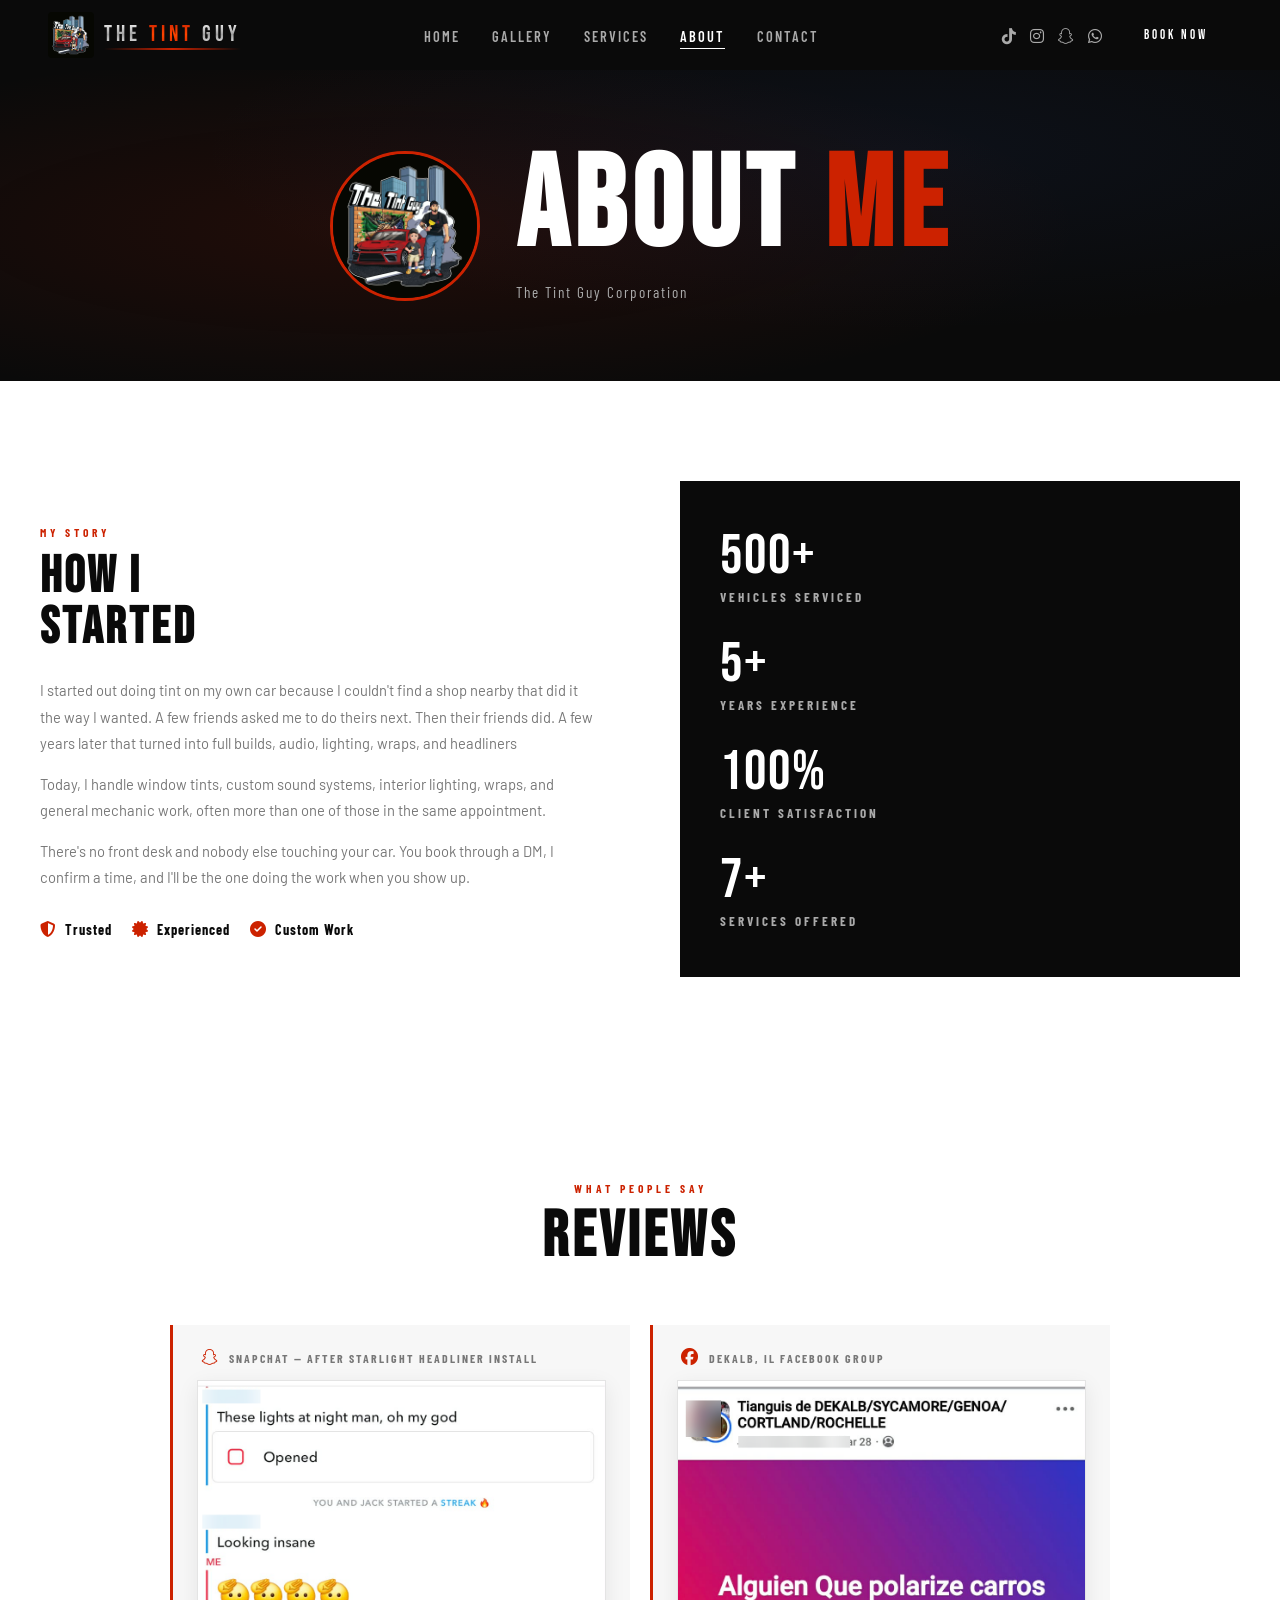
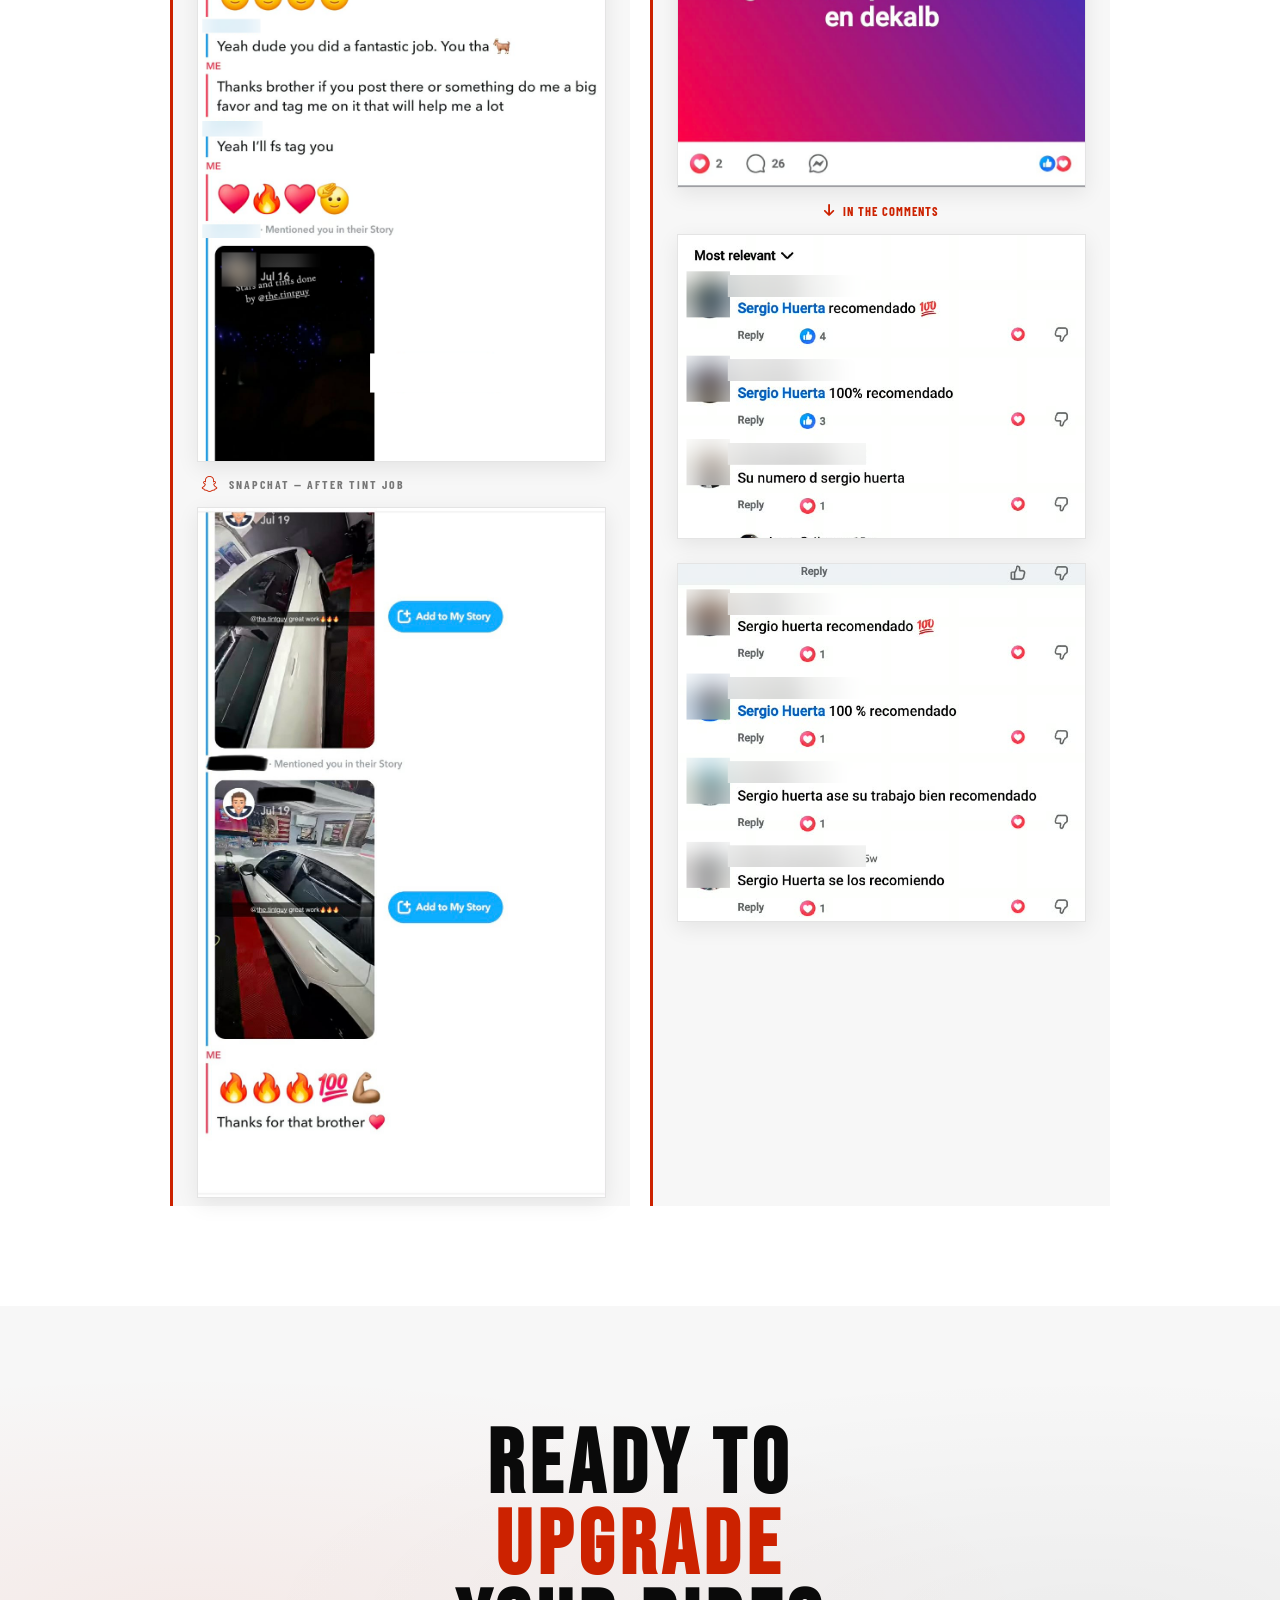
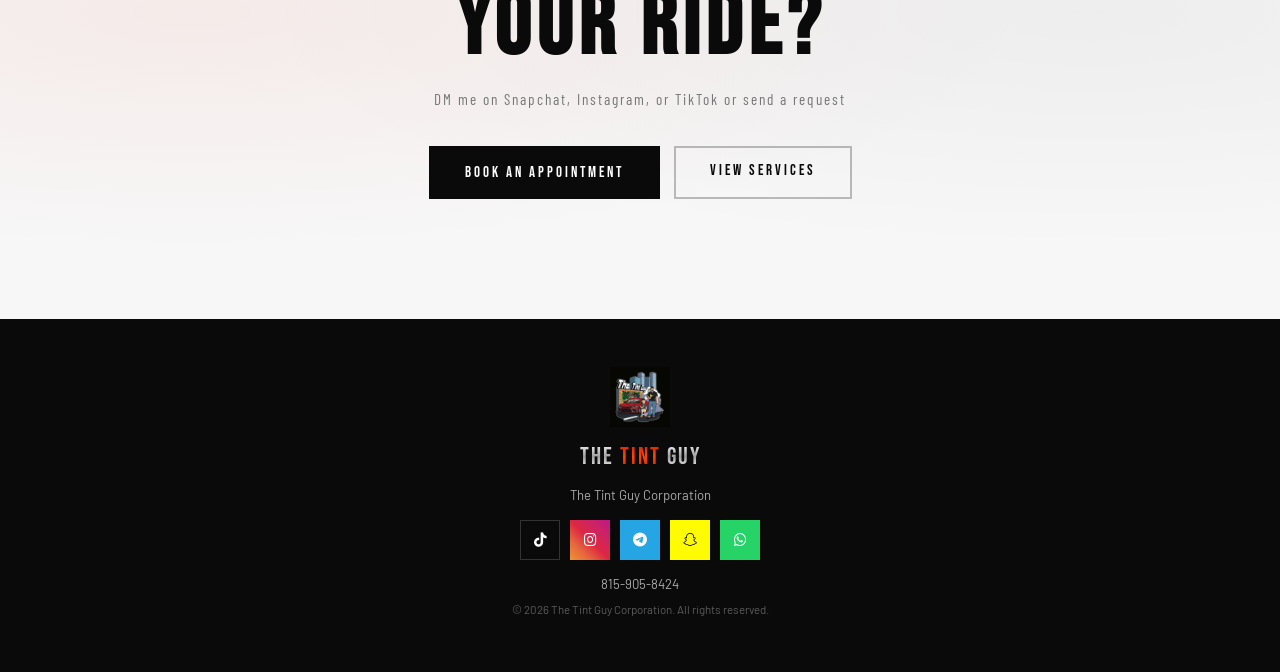
==== commit 04d62a76: "fixed review in about page" ====
--- a/about.html
+++ b/about.html
@@ -99,7 +99,7 @@
         <div class="proof-header"><i class="fab fa-snapchat"></i><span>Snapchat — after starlight headliner install</span></div>
         <img src="photos/proof-jack-gali.png" class="proof-screenshot" alt="Customer text conversation praising the starlight headliner install, later tagging @the.tintguy in his own Snapchat story" />
         <div class="proof-header"><i class="fab fa-snapchat"></i><span>Snapchat — after tint job</span></div>
-        <img src="photos/snapreview.heic" class="proof-screenshot" alt="Additional snapchat review" />
+        <img src="photos/snapreview.png" class="proof-screenshot" alt="Additional snapchat review" />
       </div>
       <div class="screenshot-proof-card">
         <div class="proof-header"><i class="fab fa-facebook"></i><span>DeKalb, IL Facebook group</span></div>
--- a/style.css
+++ b/style.css
@@ -646,11 +646,20 @@
 
 /* Video tile play icon -- for TikTok/reel-style gallery placeholders */
 .video-tile .gallery-img { position: relative; }
+.video-tile .gallery-img video {
+  position: absolute;
+  inset: 0;
+  width: 100%;
+  height: 100%;
+  object-fit: cover;
+}
 .video-tile .gallery-img i.fa-play {
   color: rgba(255,255,255,0.85);
   font-size: 2.2rem;
   filter: drop-shadow(0 2px 10px rgba(0,0,0,0.5));
   pointer-events: none;
+  position: relative;
+  z-index: 2;
 }
 .video-tile::after {
   content: 'VIDEO';
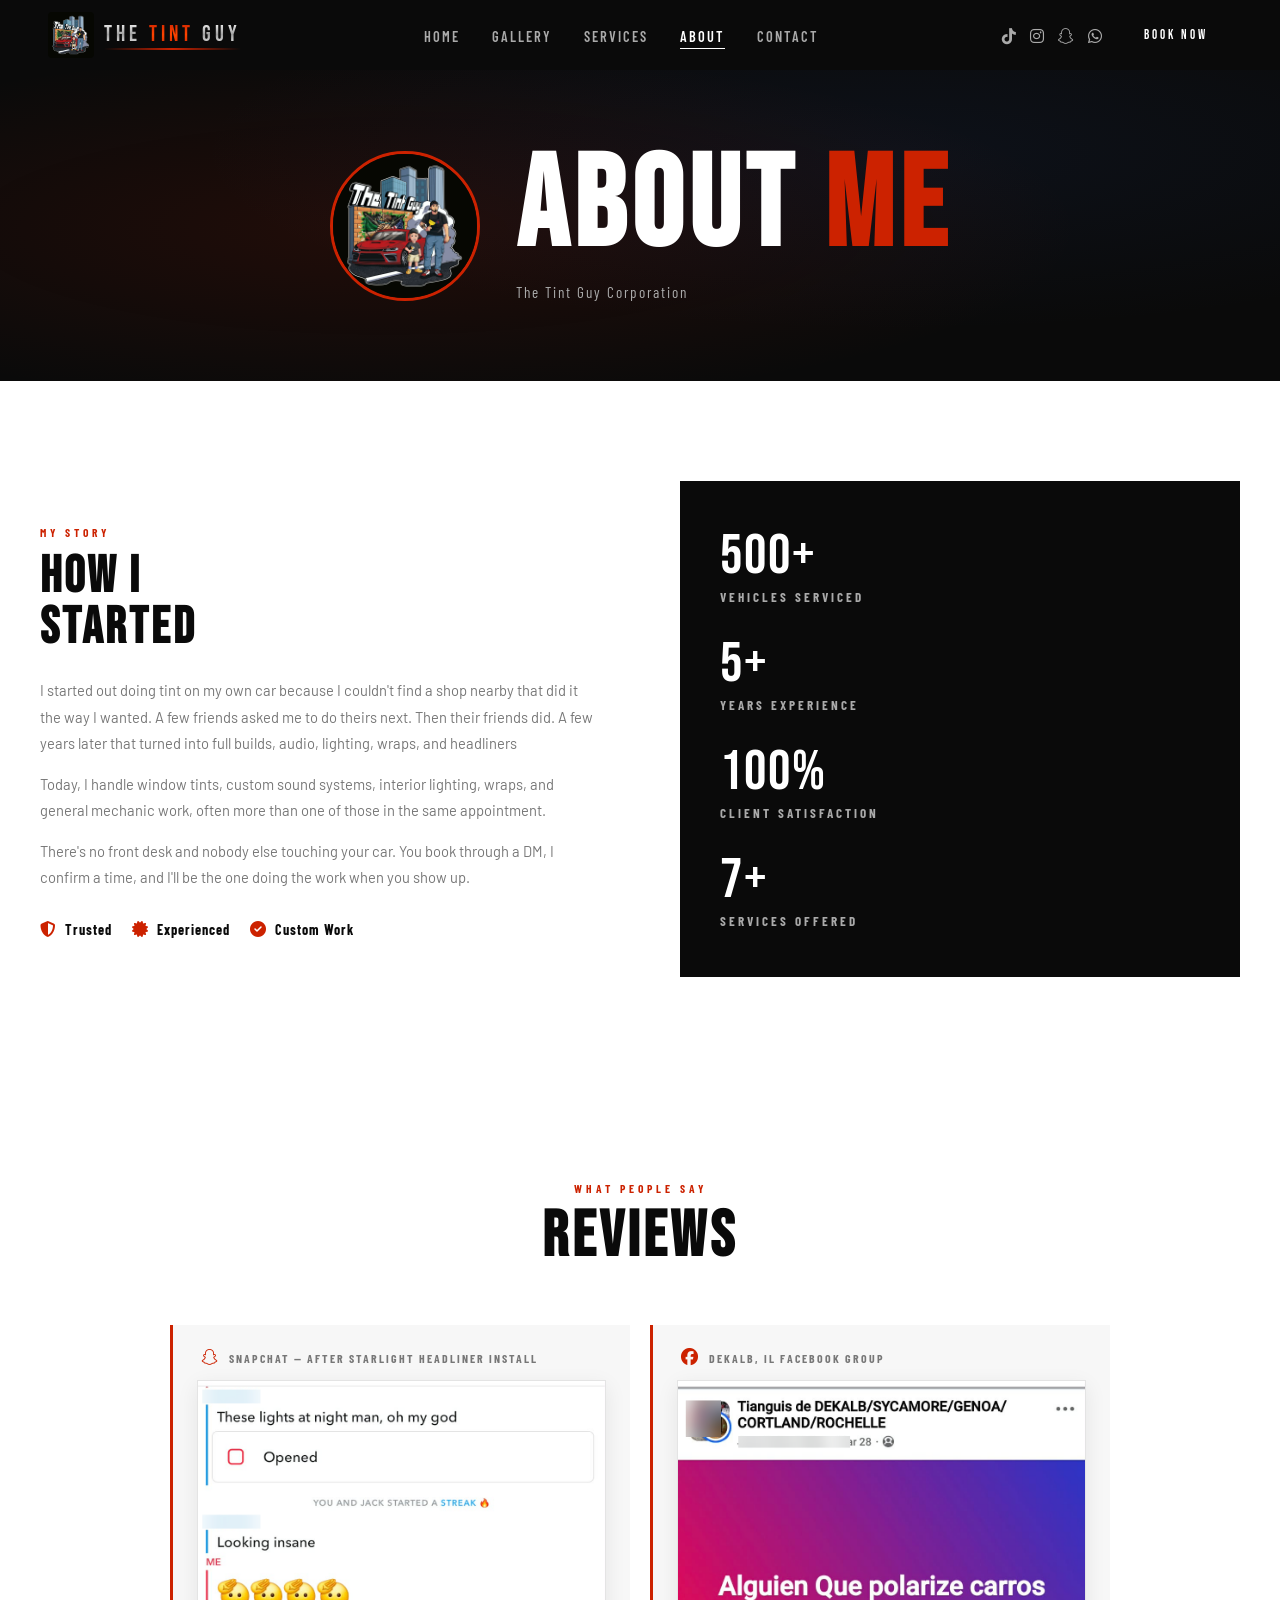
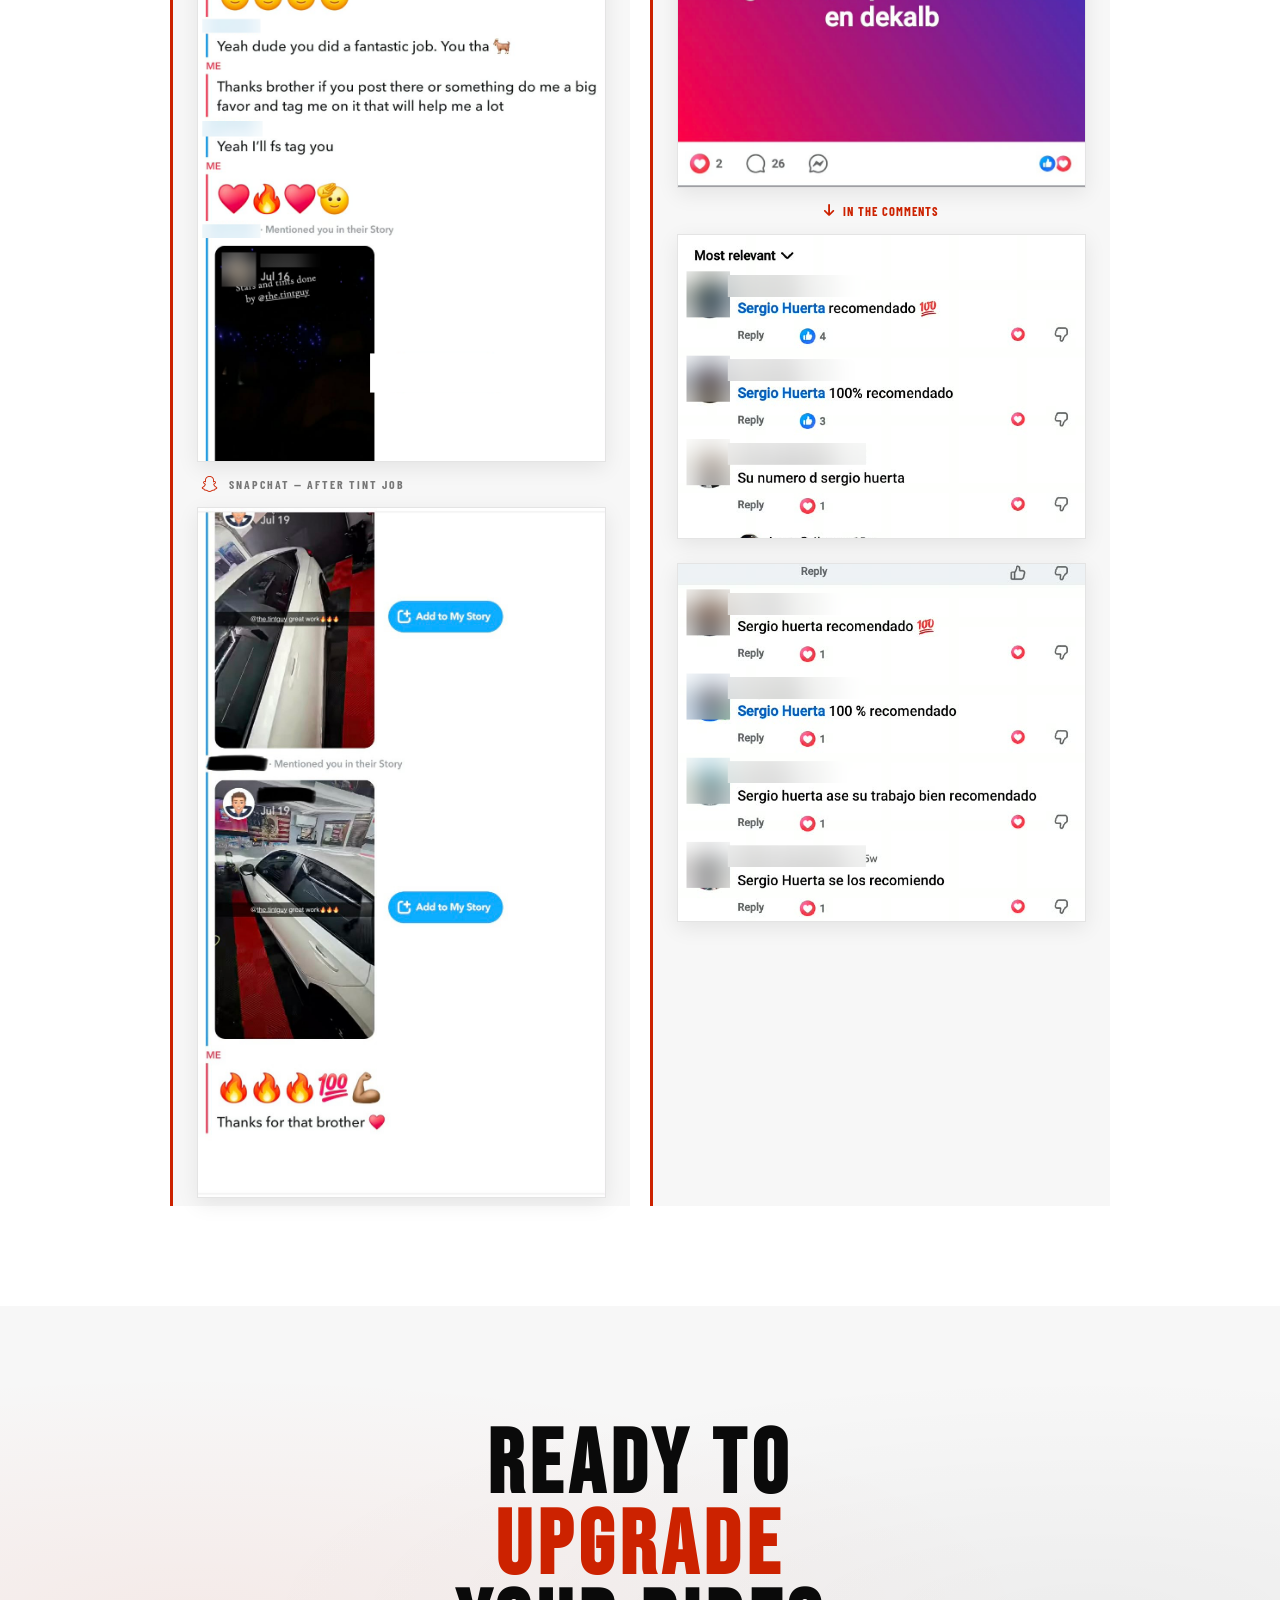
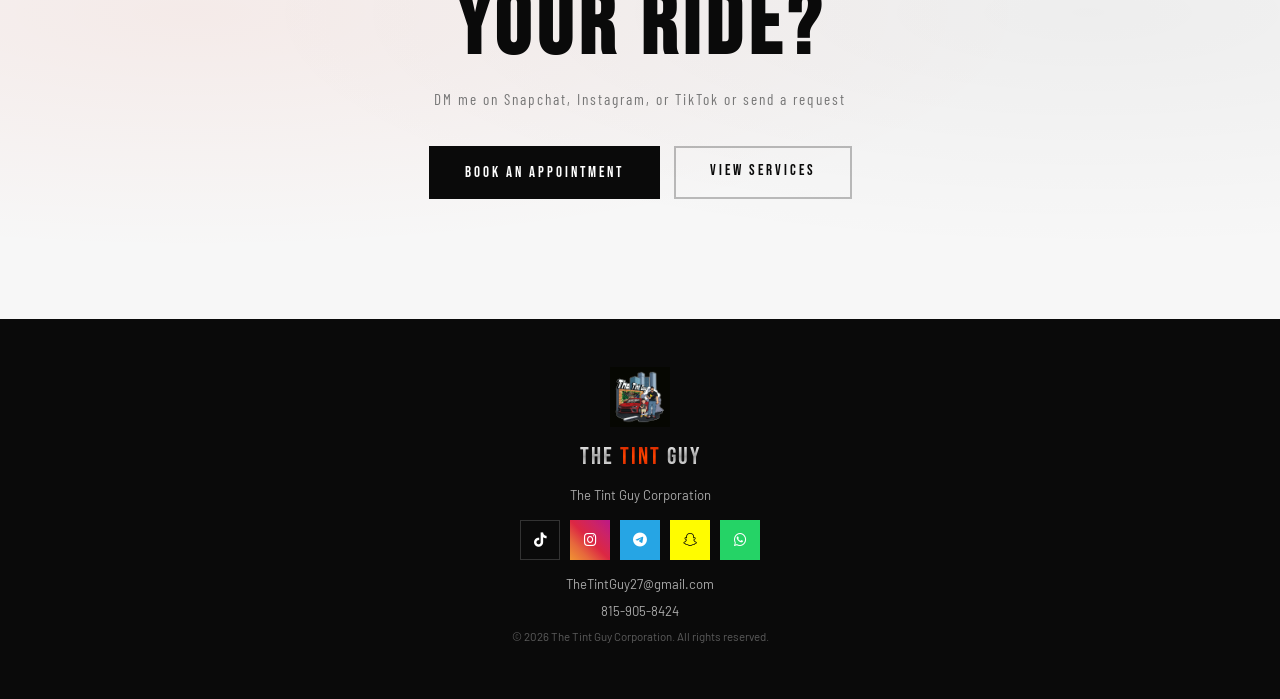
==== commit c23ce809: "replaced email placeholders w real email" ====
--- a/about.html
+++ b/about.html
@@ -134,11 +134,12 @@
       <p>The Tint Guy Corporation</p>
       <div class="social-links" style="justify-content:center; margin: 14px 0;">
         <a href="https://www.tiktok.com/@thetintguy27?_r=1&_t=ZT-983FbPUpHvJ" target="_blank" class="social-btn tiktok" title="TikTok"><i class="fab fa-tiktok"></i></a>
-        <a href="https://www.instagram.com/thetintguy_corp_29?igsh=MXBnZnM0aGI4ODA4Mg==" target="_blank" class="social-btn instagram" title="Instagram"><i class="fab fa-instagram"></i></a>
+        <a href="https://www.instagram.com/thetintguy_corp_29?igsh=MXBnZnM0GI4ODA4Mg==" target="_blank" class="social-btn instagram" title="Instagram"><i class="fab fa-instagram"></i></a>
         <a href="https://t.me/thetintguy_27" target="_blank" class="social-btn telegram" title="Telegram"><i class="fab fa-telegram"></i></a>
         <a href="https://www.snapchat.com/add/the.tintguy?share_id=hZwJ2rEOslA&locale=en-US" target="_blank" class="social-btn snapchat" title="Snapchat"><i class="fab fa-snapchat"></i></a>
         <a href="https://wa.me/18159058424" target="_blank" class="social-btn whatsapp" title="WhatsApp"><i class="fab fa-whatsapp"></i></a>
       </div>
+      <p style="margin-top:6px;"><a href="mailto:TheTintGuy27@gmail.com" style="color:var(--mid); text-decoration:none;">TheTintGuy27@gmail.com</a></p>
       <p style="margin-top:6px;"><a href="tel:8159058424" style="color:var(--mid); text-decoration:none;">815-905-8424</a></p>
       <p class="footer-copy">© 2026 The Tint Guy Corporation. All rights reserved.</p>
     </div>
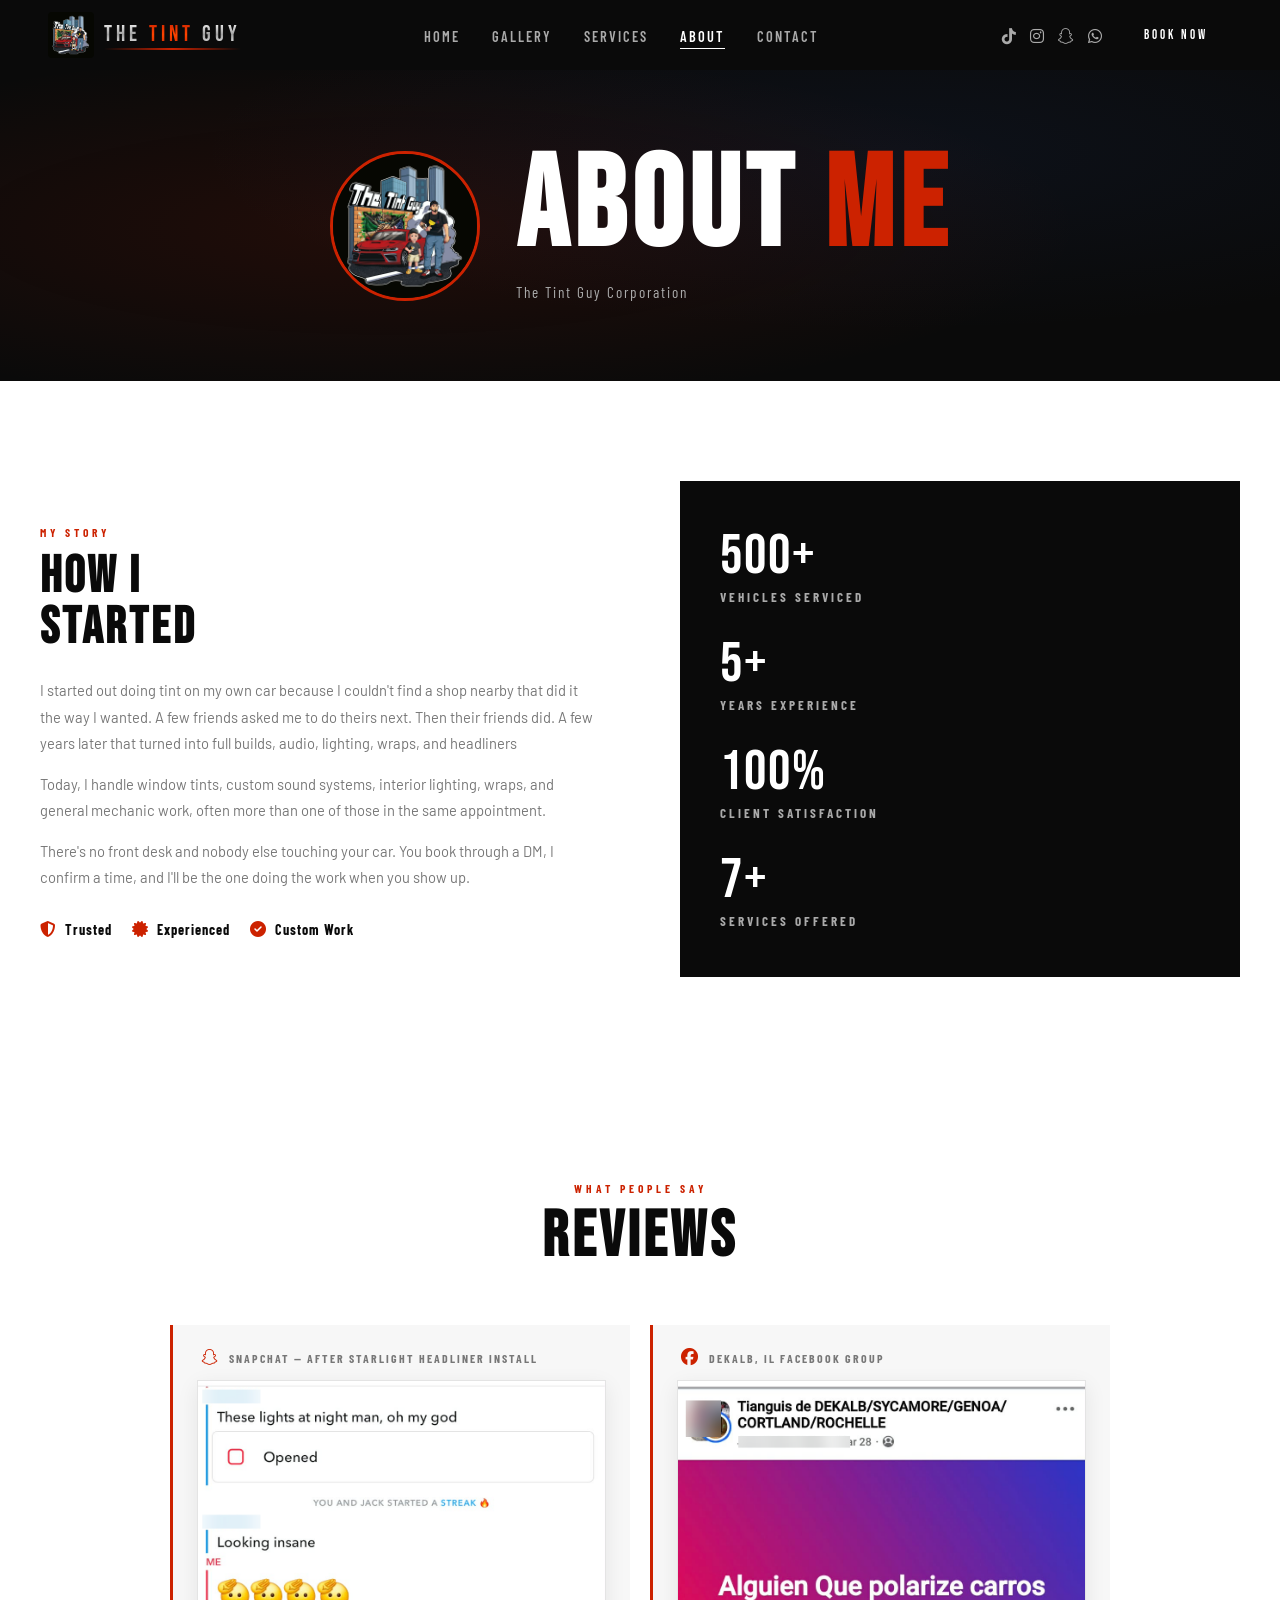
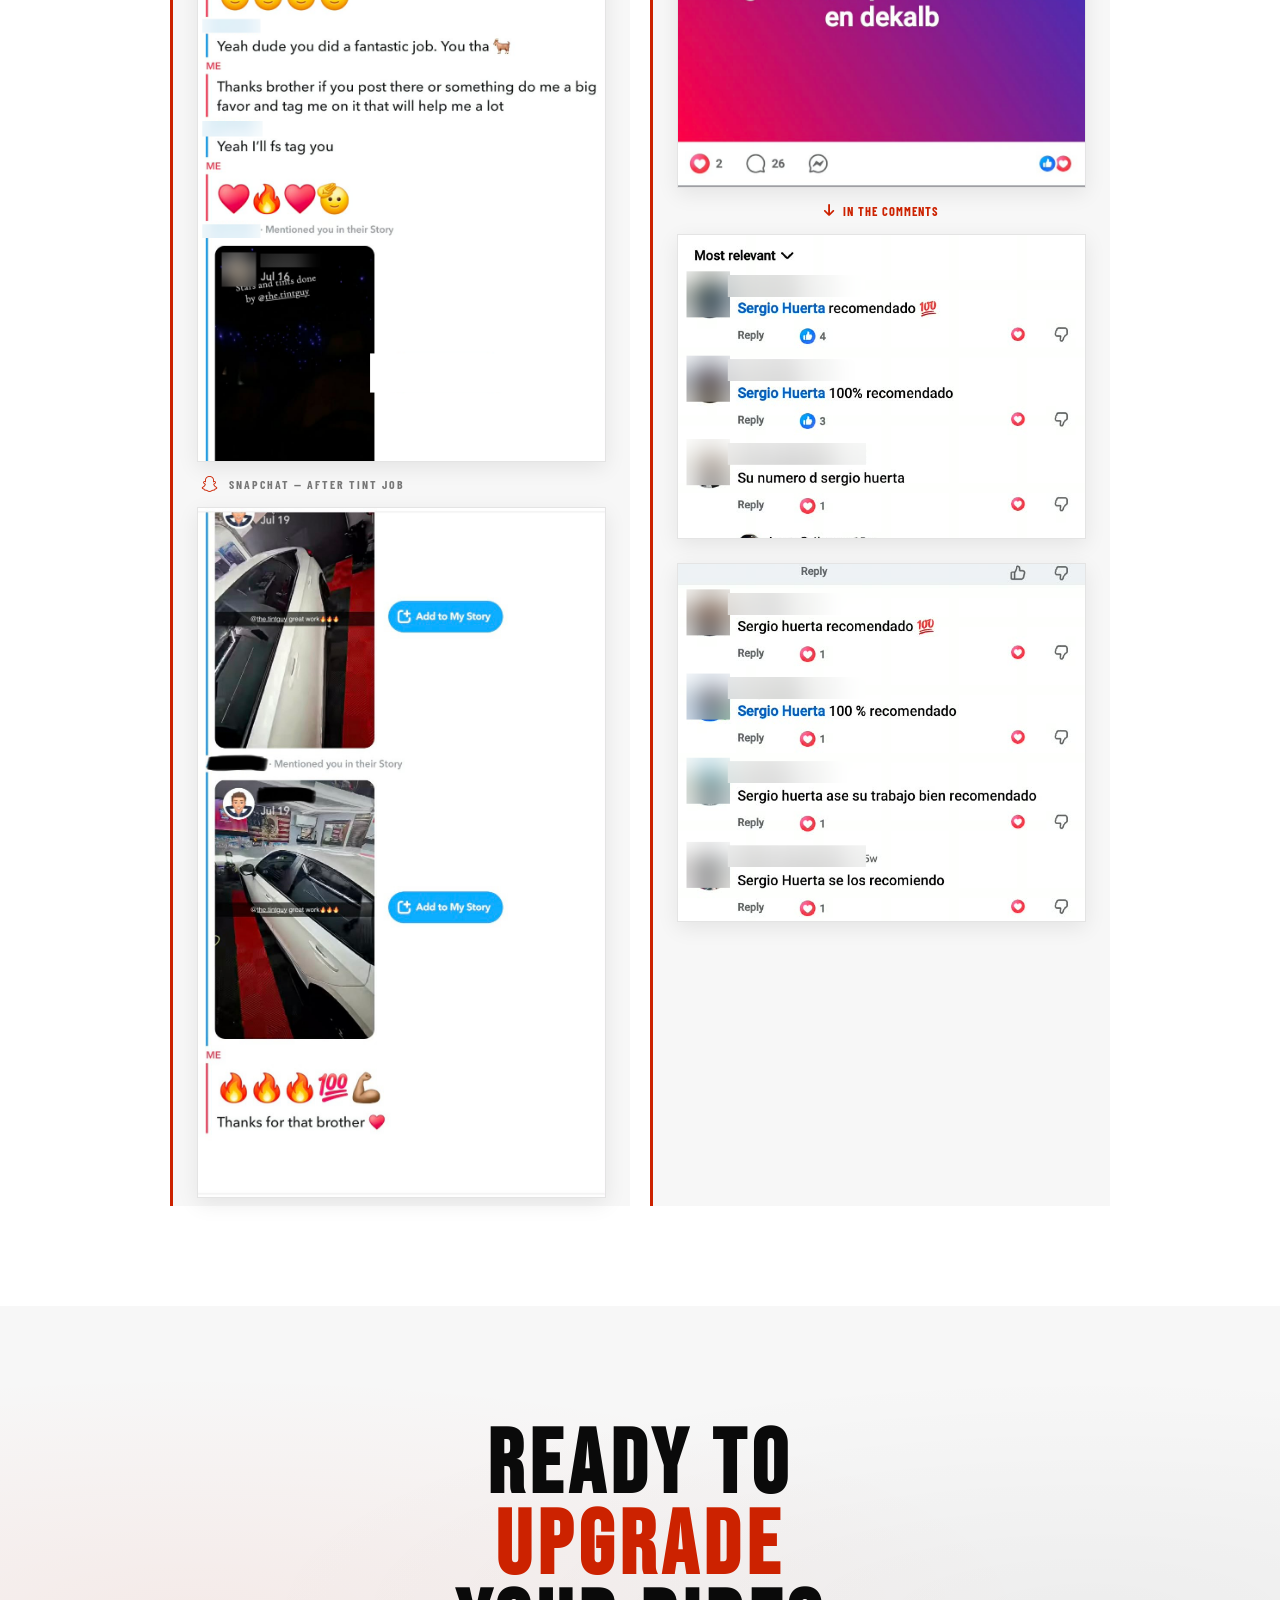
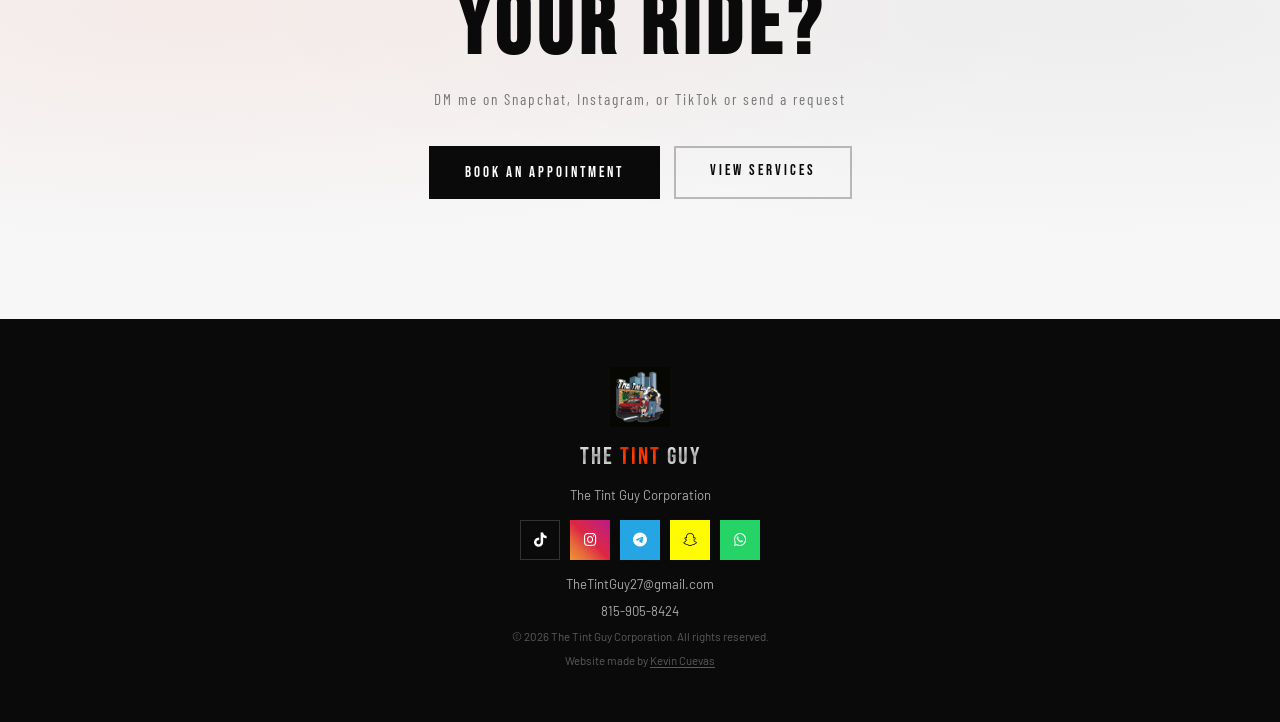
==== commit c7ada8ee: "Add footer credit link to kevincuevas.com" ====
--- a/about.html
+++ b/about.html
@@ -3,7 +3,16 @@
 <head>
   <meta charset="UTF-8" />
   <meta name="viewport" content="width=device-width, initial-scale=1.0"/>
-  <title>About — The Tint Guy</title>
+  <meta property="og:title" content="About Us — The Tint Guy | DeKalb, IL">
+  <meta property="og:description" content="Learn about The Tint Guy — premier auto window tinting and customization shop in DeKalb, IL.">
+  <meta property="og:image" content="https://thetintguycorp.com/photos/logo.JPG">
+  <meta property="og:url" content="https://thetintguycorp.com/about.html">
+  <meta property="og:type" content="website">
+  <title>About Us — The Tint Guy | DeKalb, IL</title>
+  <meta name="description" content="Learn about The Tint Guy, DeKalb Illinois' trusted specialist for high-quality window tinting, precision installs, and custom automotive styling.">
+  <link rel="canonical" href="https://thetintguycorp.com/about.html">
+  <meta name="geo.region" content="US-IL">
+  <meta name="geo.placename" content="DeKalb, IL">
   <link rel="stylesheet" href="style.css" />
   <link rel="icon" href="photos/logo.JPG" type="image/jpeg" />
   <link rel="shortcut icon" href="photos/logo.JPG" type="image/jpeg" />
@@ -142,6 +151,7 @@
       <p style="margin-top:6px;"><a href="mailto:TheTintGuy27@gmail.com" style="color:var(--mid); text-decoration:none;">TheTintGuy27@gmail.com</a></p>
       <p style="margin-top:6px;"><a href="tel:8159058424" style="color:var(--mid); text-decoration:none;">815-905-8424</a></p>
       <p class="footer-copy">© 2026 The Tint Guy Corporation. All rights reserved.</p>
+      <p class="footer-copy" style="margin-top:4px;">Website made by <a href="https://kevincuevas.com" target="_blank" rel="noopener noreferrer">Kevin Cuevas</a></p>
     </div>
   </footer>
 
--- a/style.css
+++ b/style.css
@@ -590,19 +590,28 @@
   aspect-ratio: 1/1;
 }
 
-/* Featured items at top */
+/* Featured items at top (homepage teaser grid only) */
 .gallery-item.featured {
   grid-column: span 2; grid-row: span 2;
   aspect-ratio: unset; min-height: 320px;
 }
 
-/* Orientation-based sizing */
-.gallery-item.landscape { grid-column: span 2; aspect-ratio: 2/1; }
-.gallery-item.portrait  { grid-row: span 2; aspect-ratio: 1/2; }
-.gallery-item.square    { aspect-ratio: 1/1; }
-
-/* Force videos to be uniform squares */
-.gallery-item[data-media-type="video"] { grid-column: span 1; grid-row: span 1; aspect-ratio: 1/1; }
+/* Full gallery page (#galleryGrid): every tile, photo or video, stays a
+   plain uniform square — no landscape/portrait resizing, ever. */
+#galleryGrid.gallery-item,
+#galleryGrid .gallery-item {
+  grid-column: span 1;
+  grid-row: span 1;
+  aspect-ratio: 1/1;
+}
+/* Higher-specificity guard: the homepage's nth-child double-span rules
+   (in the responsive breakpoints below) target the shared .gallery-item
+   class. This keeps the full gallery page immune to them at any width. */
+#galleryGrid .gallery-item:nth-child(1),
+#galleryGrid .gallery-item:nth-child(4),
+#galleryGrid .gallery-item:nth-child(7) {
+  grid-column: span 1;
+}
 
 .gallery-img {
   position: absolute; inset: 0;
@@ -1236,6 +1245,16 @@
 }
 .footer p { color: var(--mid); font-size: 0.82rem; margin-bottom: 5px; line-height: 1.6; }
 .footer-copy { font-size: 0.72rem !important; opacity: 0.5; }
+.footer-copy a {
+  color: inherit;
+  text-decoration: underline;
+  text-underline-offset: 2px;
+  transition: opacity 0.2s ease, color 0.2s ease;
+}
+.footer-copy a:hover {
+  color: var(--white);
+  opacity: 1;
+}
 
 /* =============================================
    LIGHTBOX
@@ -1306,7 +1325,6 @@
   .stats-inner { grid-template-columns: repeat(2, 1fr); gap: 32px; }
   .stat-item { border-right: none; }
   .gallery-grid { grid-template-columns: repeat(3, 1fr); }
-  .gallery-item:nth-child(1) { grid-column: span 2; }
   .testimonials-grid { grid-template-columns: 1fr 1fr; }
   .modal { grid-template-columns: 1fr; }
   .modal-img { aspect-ratio: 16/9; }
@@ -1330,8 +1348,6 @@
   .slide-counter { right: 24px; bottom: 20px; }
   .categories { grid-template-columns: repeat(2, 1fr); }
   .gallery-grid { grid-template-columns: repeat(2, 1fr); }
-  .gallery-item:nth-child(1) { grid-column: span 2; }
-  .gallery-item:nth-child(4), .gallery-item:nth-child(7) { grid-column: span 2; }
   .featured-grid, .products-grid { grid-template-columns: repeat(2, 1fr); }
   .about-story-inner { grid-template-columns: 1fr; gap: 48px; }
   .contact-grid { grid-template-columns: 1fr; gap: 48px; }
